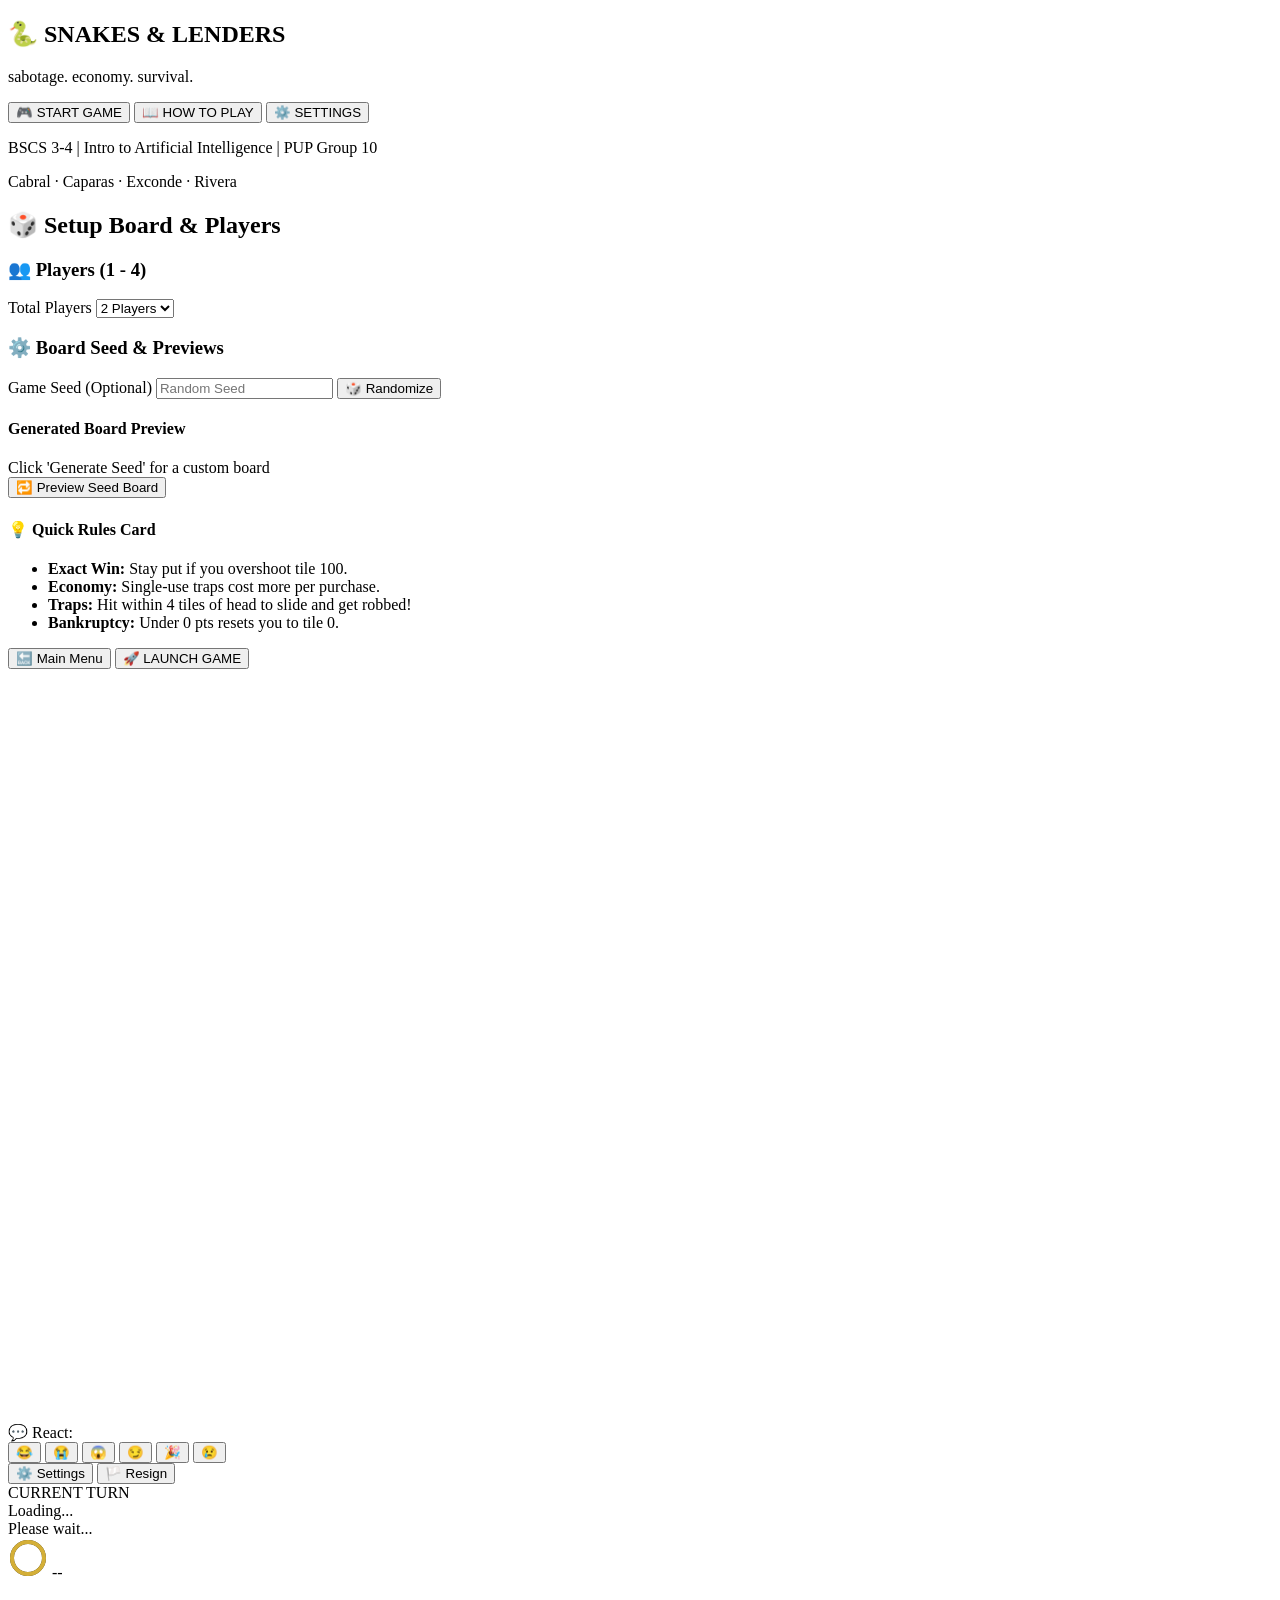
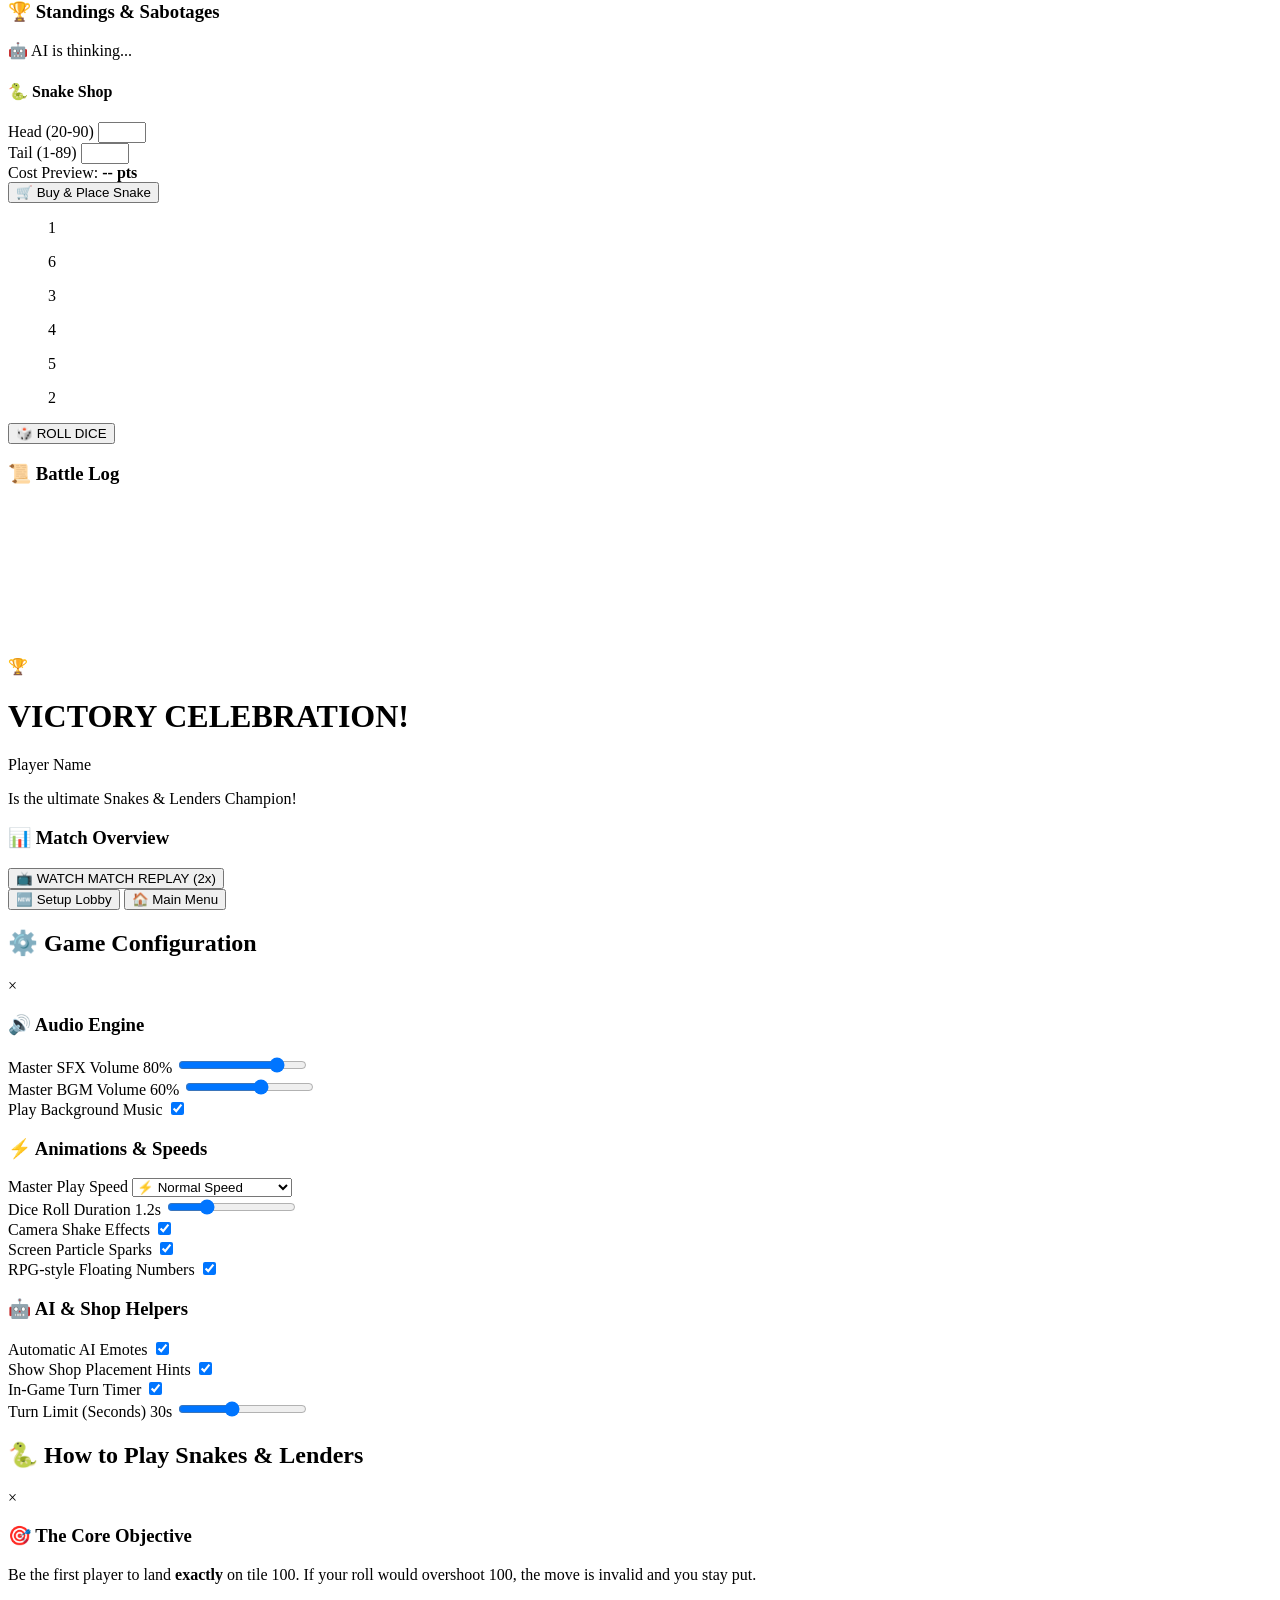
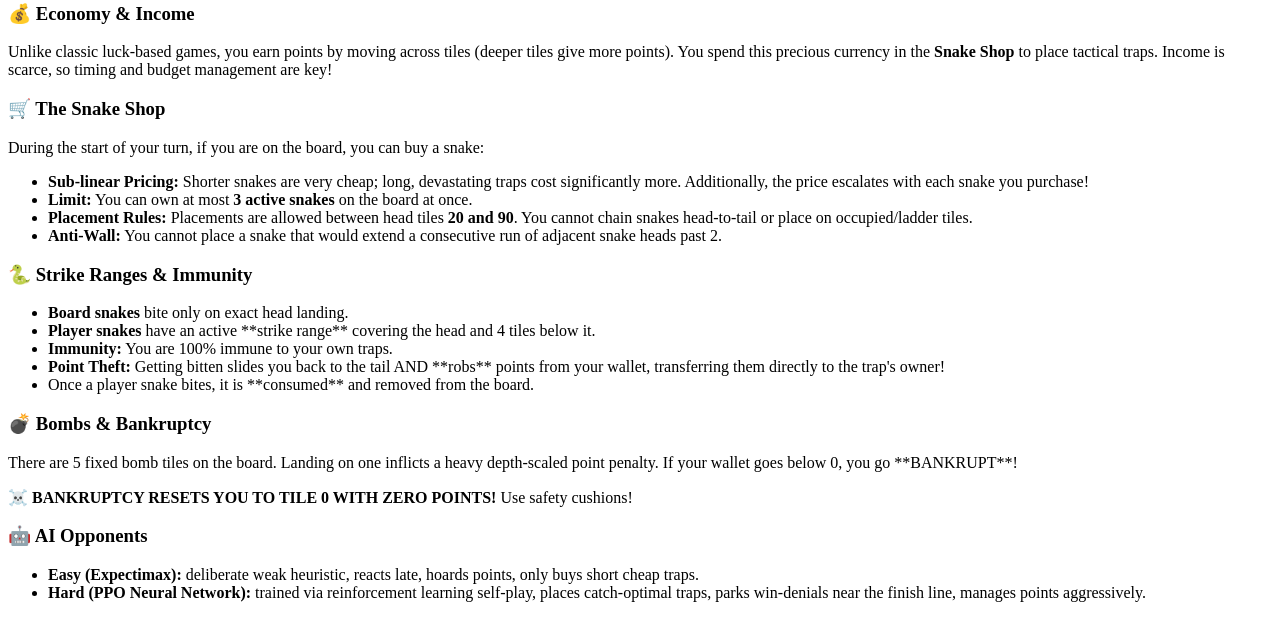
==== web/index.html @ c640f970 "feat: integrate premium Flask web app with refactored game engine" ====
<!DOCTYPE html>
<html lang="en">
<head>
  <meta charset="UTF-8" />
  <meta name="viewport" content="width=device-width, initial-scale=1.0" />
  <title>🐍 Snakes & Lenders — Strategic Sabotage Board Game</title>
  
  <!-- Modern Premium Typography -->
  <link rel="preconnect" href="https://fonts.googleapis.com">
  <link rel="preconnect" href="https://fonts.gstatic.com" crossorigin>
  <link href="https://fonts.googleapis.com/css2?family=Inter:wght@300;400;600;800&family=Outfit:wght@400;600;800;900&display=swap" rel="stylesheet">
  
  <!-- Premium Stylesheets -->
  <link rel="stylesheet" href="/style.css" />
</head>
<body>

  <!-- ── FULLSCREEN ANIMATED BACKGROUND FOR MAIN MENU ── -->
  <div id="main-menu-bg" class="menu-bg">
    <div class="particle-container" id="bg-particles"></div>
    <div class="bg-ladder-stripes"></div>
    <div class="bg-snake-slithers" id="bg-snakes"></div>
  </div>

  <!-- ── SCREEN 1: MAIN MENU ── -->
  <section id="screen-menu" class="screen active">
    <div class="menu-content">
      <div class="logo-wrap">
        <h1 class="game-logo" id="main-title">
          <span class="logo-emoji">🐍</span>
          <span class="logo-gradient">SNAKES</span> 
          <span class="logo-and">&amp;</span> 
          <span class="logo-gradient text-lenders">LENDERS</span>
        </h1>
        <p class="subtitle">sabotage. economy. survival.</p>
      </div>

      <div class="menu-buttons">
        <button id="btn-play-lobby" class="btn-premium btn-large animate-pulse">
          <span class="btn-shine"></span>
          🎮 START GAME
        </button>
        <button id="btn-open-rules" class="btn-premium btn-secondary btn-large">
          📖 HOW TO PLAY
        </button>
        <button id="btn-open-settings" class="btn-premium btn-secondary btn-large">
          ⚙️ SETTINGS
        </button>
      </div>

      <footer class="credits">
        <p>BSCS 3-4 | Intro to Artificial Intelligence | PUP Group 10</p>
        <p class="authors">Cabral · Caparas · Exconde · Rivera</p>
      </footer>
    </div>
  </section>

  <!-- ── SCREEN 2: LOBBY / SETUP SCREEN ── -->
  <section id="screen-lobby" class="screen hidden">
    <div class="lobby-content glassmorphism">
      <h2 class="section-title">🎲 Setup Board &amp; Players</h2>
      
      <div class="lobby-grid">
        <!-- Player Slots Configuration -->
        <div class="lobby-section players-config">
          <h3>👥 Players (1 - 4)</h3>
          <div class="players-selector">
            <label class="config-label">Total Players
              <select id="select-players" class="lobby-select">
                <option value="2" selected>2 Players</option>
                <option value="3">3 Players</option>
                <option value="4">4 Players</option>
              </select>
            </label>
          </div>
          
          <div id="player-slots-container" class="slots-container">
            <!-- Dynamic Slots will be rendered here -->
          </div>
        </div>

        <!-- Custom Settings/Seed Card -->
        <div class="lobby-section setup-details">
          <h3>⚙️ Board Seed &amp; Previews</h3>
          
          <div class="seed-input-wrap">
            <label class="config-label">Game Seed (Optional)
              <input type="text" id="input-seed" placeholder="Random Seed" class="lobby-input" />
            </label>
            <button id="btn-randomize-seed" class="btn-premium btn-tiny">🎲 Randomize</button>
          </div>

          <!-- Live Board Mini Preview -->
          <div class="board-thumbnail-wrap">
            <h4>Generated Board Preview</h4>
            <div id="board-preview" class="board-preview-grid">
              <!-- Re-generated visual thumbnail before launch -->
              <div class="preview-placeholder">Click 'Generate Seed' for a custom board</div>
            </div>
            <button id="btn-preview-board" class="btn-premium btn-secondary btn-small w-100 mt-2">🔁 Preview Seed Board</button>
          </div>

          <div class="rules-quickstart">
            <h4>💡 Quick Rules Card</h4>
            <ul>
              <li><strong>Exact Win:</strong> Stay put if you overshoot tile 100.</li>
              <li><strong>Economy:</strong> Single-use traps cost more per purchase.</li>
              <li><strong>Traps:</strong> Hit within 4 tiles of head to slide and get robbed!</li>
              <li><strong>Bankruptcy:</strong> Under 0 pts resets you to tile 0.</li>
            </ul>
          </div>
        </div>
      </div>

      <div class="lobby-actions">
        <button id="btn-lobby-back" class="btn-premium btn-secondary">🔙 Main Menu</button>
        <button id="btn-lobby-start" class="btn-premium btn-glow btn-large">🚀 LAUNCH GAME</button>
      </div>
    </div>
  </section>

  <!-- ── SCREEN 3: GAMEPLAY SCREEN ── -->
  <section id="screen-game" class="screen hidden">
    <div class="game-layout">
      
      <!-- GAMEPLAY BOARD WRAPPER -->
      <div class="board-container">
        <div class="board-frame glassmorphism">
          <!-- HTML5 Canvas for ultra high fidelity rendering -->
          <canvas id="game-canvas" width="750" height="750"></canvas>
          <div id="canvas-overlay-container" class="canvas-overlays"></div>
        </div>

        <!-- Float Actions Bar under the board -->
        <div class="board-actions-bar glassmorphism">
          <div class="emote-system">
            <span class="bar-label">💬 React:</span>
            <div class="emote-bar">
              <button class="btn-emote" data-emote="laughing" title="Laughing">😂</button>
              <button class="btn-emote" data-emote="crying" title="Crying">😭</button>
              <button class="btn-emote" data-emote="shocked" title="Shocked">😱</button>
              <button class="btn-emote" data-emote="taunting" title="Taunting">😏</button>
              <button class="btn-emote" data-emote="celebrating" title="Celebrating">🎉</button>
              <button class="btn-emote" data-emote="sad" title="Sad">😢</button>
            </div>
          </div>
          
          <button id="btn-open-ingame-settings" class="btn-premium btn-secondary btn-small">⚙️ Settings</button>
          <button id="btn-game-quit" class="btn-premium btn-danger btn-small">🏳️ Resign</button>
        </div>
      </div>

      <!-- SIDEBAR STATS & LOGS -->
      <aside class="sidebar-panel">
        
        <!-- Turn Indicator Header -->
        <div id="active-turn-indicator" class="turn-header glassmorphism">
          <div class="turn-label">CURRENT TURN</div>
          <div id="turn-pname" class="turn-player-name">Loading...</div>
          <div id="turn-pdesc" class="turn-player-desc">Please wait...</div>
          <!-- Turn countdown timer -->
          <div id="timer-ring-container" class="timer-ring-wrap">
            <svg class="timer-ring" width="40" height="40">
              <circle class="timer-ring-bg" stroke="#333" stroke-width="4" fill="transparent" r="16" cx="20" cy="20"/>
              <circle id="timer-ring-fill" class="timer-ring-fill" stroke="#d4af37" stroke-width="4" fill="transparent" r="16" cx="20" cy="20"/>
            </svg>
            <span id="timer-text" class="timer-text">--</span>
          </div>
        </div>

        <!-- Glassmorphic Player Cards Container -->
        <div class="sidebar-section">
          <h3>🏆 Standings &amp; Sabotages</h3>
          <div id="players-cards" class="players-cards-container">
            <!-- Dynamic stats cards rendered here -->
          </div>
        </div>

        <!-- Action / Console Hub -->
        <div class="sidebar-section action-hub glassmorphism">
          <div id="thinking-indicator" class="thinking-indicator hidden">
            <div class="thinking-spinner"></div>
            <span>🤖 AI is thinking...</span>
          </div>

          <!-- HUMAN SHOP CARD (Dynamic visibility) -->
          <div id="shop-panel" class="shop-panel hidden">
            <h4 class="shop-title">🐍 Snake Shop</h4>
            <div class="shop-fields">
              <div class="shop-field">
                <label>Head (20-90)
                  <input type="number" id="input-shop-head" min="20" max="90" class="shop-input" />
                </label>
              </div>
              <div class="shop-field">
                <label>Tail (1-89)
                  <input type="number" id="input-shop-tail" min="1" max="89" class="shop-input" />
                </label>
              </div>
            </div>
            
            <div class="shop-cost-preview">
              <span id="shop-preview-label">Cost Preview:</span>
              <strong id="shop-preview-cost">-- pts</strong>
            </div>

            <button id="btn-shop-buy" class="btn-premium btn-glow btn-small w-100">🛒 Buy &amp; Place Snake</button>
            <div id="shop-feedback" class="shop-feedback-message"></div>
          </div>

          <!-- ROLL ENGINE BUTTONS -->
          <div class="dice-roll-zone">
            <!-- CSS 3D Dice Wrapper -->
            <div id="dice-container" class="dice-container-3d">
              <div id="dice-cube" class="dice-cube show-front">
                <figure class="face front">1</figure>
                <figure class="face back">6</figure>
                <figure class="face right">3</figure>
                <figure class="face left">4</figure>
                <figure class="face top">5</figure>
                <figure class="face bottom">2</figure>
              </div>
            </div>
            
            <button id="btn-action-roll" class="btn-premium btn-large btn-glow btn-dice-roll">
              🎲 ROLL DICE
            </button>
          </div>
        </div>

        <!-- Moving logs -->
        <div class="sidebar-section log-hub glassmorphism">
          <h3>📜 Battle Log</h3>
          <div id="battle-log-lines" class="log-lines"></div>
        </div>

      </aside>

    </div>
  </section>

  <!-- ── SCREEN 4: VICTORY SCREEN / OVERLAY ── -->
  <div id="screen-victory" class="victory-overlay hidden">
    <canvas id="victory-confetti" class="victory-canvas"></canvas>
    <div class="victory-modal glassmorphism animate-bounce-in">
      <div class="victory-emoji">🏆</div>
      <h1 class="victory-title">VICTORY CELEBRATION!</h1>
      <div id="victory-winner-announcement" class="winner-name">Player Name</div>
      <p class="winner-congrats">Is the ultimate Snakes &amp; Lenders Champion!</p>

      <div class="victory-details">
        <h3>📊 Match Overview</h3>
        <div id="victory-stats-grid" class="victory-grid">
          <!-- Dynamic cards showing counts of snakes, bankruptcy, climbs etc -->
        </div>
      </div>

      <div class="victory-buttons">
        <button id="btn-victory-replay" class="btn-premium w-100 animate-pulse">📺 WATCH MATCH REPLAY (2x)</button>
        <div class="victory-bottom-row mt-2">
          <button id="btn-victory-lobby" class="btn-premium btn-secondary btn-small">🆕 Setup Lobby</button>
          <button id="btn-victory-menu" class="btn-premium btn-secondary btn-small">🏠 Main Menu</button>
        </div>
      </div>
    </div>
  </div>

  <!-- ── MODAL 1: SETTINGS DIALOG ── -->
  <div id="modal-settings" class="modal hidden">
    <div class="modal-content glassmorphism">
      <div class="modal-header">
        <h2>⚙️ Game Configuration</h2>
        <span class="btn-modal-close" id="btn-close-settings">&times;</span>
      </div>
      
      <div class="modal-body settings-grid">
        
        <!-- Audio Config -->
        <div class="settings-group">
          <h3>🔊 Audio Engine</h3>
          <div class="setting-item">
            <label>Master SFX Volume <span id="label-vol-sfx">80%</span>
              <input type="range" id="slider-vol-sfx" min="0" max="100" value="80" class="slider" />
            </label>
          </div>
          <div class="setting-item">
            <label>Master BGM Volume <span id="label-vol-bgm">60%</span>
              <input type="range" id="slider-vol-bgm" min="0" max="100" value="60" class="slider" />
            </label>
          </div>
          <div class="setting-item flex-row">
            <span>Play Background Music</span>
            <label class="switch">
              <input type="checkbox" id="toggle-bgm" checked />
              <span class="switch-slider"></span>
            </label>
          </div>
        </div>

        <!-- Animation Config -->
        <div class="settings-group">
          <h3>⚡ Animations &amp; Speeds</h3>
          <div class="setting-item">
            <label>Master Play Speed
              <select id="select-anim-speed" class="lobby-select">
                <option value="slow">🐢 Slow Motion</option>
                <option value="normal" selected>⚡ Normal Speed</option>
                <option value="fast">🚀 Turbo Speed</option>
                <option value="instant">💥 Instant Calculations</option>
              </select>
            </label>
          </div>
          <div class="setting-item">
            <label>Dice Roll Duration <span id="label-dur-dice">1.2s</span>
              <input type="range" id="slider-dur-dice" min="5" max="30" value="12" class="slider" />
            </label>
          </div>
          <div class="setting-item flex-row">
            <span>Camera Shake Effects</span>
            <label class="switch">
              <input type="checkbox" id="toggle-shake" checked />
              <span class="switch-slider"></span>
            </label>
          </div>
          <div class="setting-item flex-row">
            <span>Screen Particle Sparks</span>
            <label class="switch">
              <input type="checkbox" id="toggle-particles" checked />
              <span class="switch-slider"></span>
            </label>
          </div>
          <div class="setting-item flex-row">
            <span>RPG-style Floating Numbers</span>
            <label class="switch">
              <input type="checkbox" id="toggle-floating-nums" checked />
              <span class="switch-slider"></span>
            </label>
          </div>
        </div>

        <!-- AI and Mechanics -->
        <div class="settings-group">
          <h3>🤖 AI &amp; Shop Helpers</h3>
          <div class="setting-item flex-row">
            <span>Automatic AI Emotes</span>
            <label class="switch">
              <input type="checkbox" id="toggle-ai-emotes" checked />
              <span class="switch-slider"></span>
            </label>
          </div>
          <div class="setting-item flex-row">
            <span>Show Shop Placement Hints</span>
            <label class="switch">
              <input type="checkbox" id="toggle-shop-hints" checked />
              <span class="switch-slider"></span>
            </label>
          </div>
          <div class="setting-item flex-row">
            <span>In-Game Turn Timer</span>
            <label class="switch">
              <input type="checkbox" id="toggle-turn-timer" checked />
              <span class="switch-slider"></span>
            </label>
          </div>
          <div class="setting-item">
            <label>Turn Limit (Seconds) <span id="label-dur-timer">30s</span>
              <input type="range" id="slider-dur-timer" min="10" max="60" value="30" class="slider" />
            </label>
          </div>
        </div>

      </div>
    </div>
  </div>

  <!-- ── MODAL 2: HOW TO PLAY MODAL ── -->
  <div id="modal-rules" class="modal hidden">
    <div class="modal-content glassmorphism modal-medium">
      <div class="modal-header">
        <h2>🐍 How to Play Snakes &amp; Lenders</h2>
        <span class="btn-modal-close" id="btn-close-rules">&times;</span>
      </div>
      
      <div class="modal-body rules-body text-scroll">
        <h3>🎯 The Core Objective</h3>
        <p>
          Be the first player to land <strong>exactly</strong> on tile 100. If your roll would overshoot 100, the move is invalid and you stay put.
        </p>

        <h3>💰 Economy &amp; Income</h3>
        <p>
          Unlike classic luck-based games, you earn points by moving across tiles (deeper tiles give more points). You spend this precious currency in the <strong>Snake Shop</strong> to place tactical traps. Income is scarce, so timing and budget management are key!
        </p>

        <h3>🛒 The Snake Shop</h3>
        <p>
          During the start of your turn, if you are on the board, you can buy a snake:
        </p>
        <ul>
          <li><strong>Sub-linear Pricing:</strong> Shorter snakes are very cheap; long, devastating traps cost significantly more. Additionally, the price escalates with each snake you purchase!</li>
          <li><strong>Limit:</strong> You can own at most <strong>3 active snakes</strong> on the board at once.</li>
          <li><strong>Placement Rules:</strong> Placements are allowed between head tiles <strong>20 and 90</strong>. You cannot chain snakes head-to-tail or place on occupied/ladder tiles.</li>
          <li><strong>Anti-Wall:</strong> You cannot place a snake that would extend a consecutive run of adjacent snake heads past 2.</li>
        </ul>

        <h3>🐍 Strike Ranges &amp; Immunity</h3>
        <ul>
          <li><strong>Board snakes</strong> bite only on exact head landing.</li>
          <li><strong>Player snakes</strong> have an active **strike range** covering the head and 4 tiles below it.</li>
          <li><strong>Immunity:</strong> You are 100% immune to your own traps.</li>
          <li><strong>Point Theft:</strong> Getting bitten slides you back to the tail AND **robs** points from your wallet, transferring them directly to the trap's owner!</li>
          <li>Once a player snake bites, it is **consumed** and removed from the board.</li>
        </ul>

        <h3>💣 Bombs &amp; Bankruptcy</h3>
        <p>
          There are 5 fixed bomb tiles on the board. Landing on one inflicts a heavy depth-scaled point penalty. If your wallet goes below 0, you go **BANKRUPT**!
        </p>
        <p class="highlight-danger">
          <strong>☠️ BANKRUPTCY RESETS YOU TO TILE 0 WITH ZERO POINTS!</strong> Use safety cushions!
        </p>

        <h3>🤖 AI Opponents</h3>
        <ul>
          <li><strong>Easy (Expectimax):</strong> deliberate weak heuristic, reacts late, hoards points, only buys short cheap traps.</li>
          <li><strong>Hard (PPO Neural Network):</strong> trained via reinforcement learning self-play, places catch-optimal traps, parks win-denials near the finish line, manages points aggressively.</li>
        </ul>
      </div>
    </div>
  </div>

  <!-- ── TOAST NOTIFICATION CONTAINER ── -->
  <div id="toast-container" class="toast-container"></div>

  <!-- JS Engine Scripts -->
  <script src="/app.js"></script>
</body>
</html>
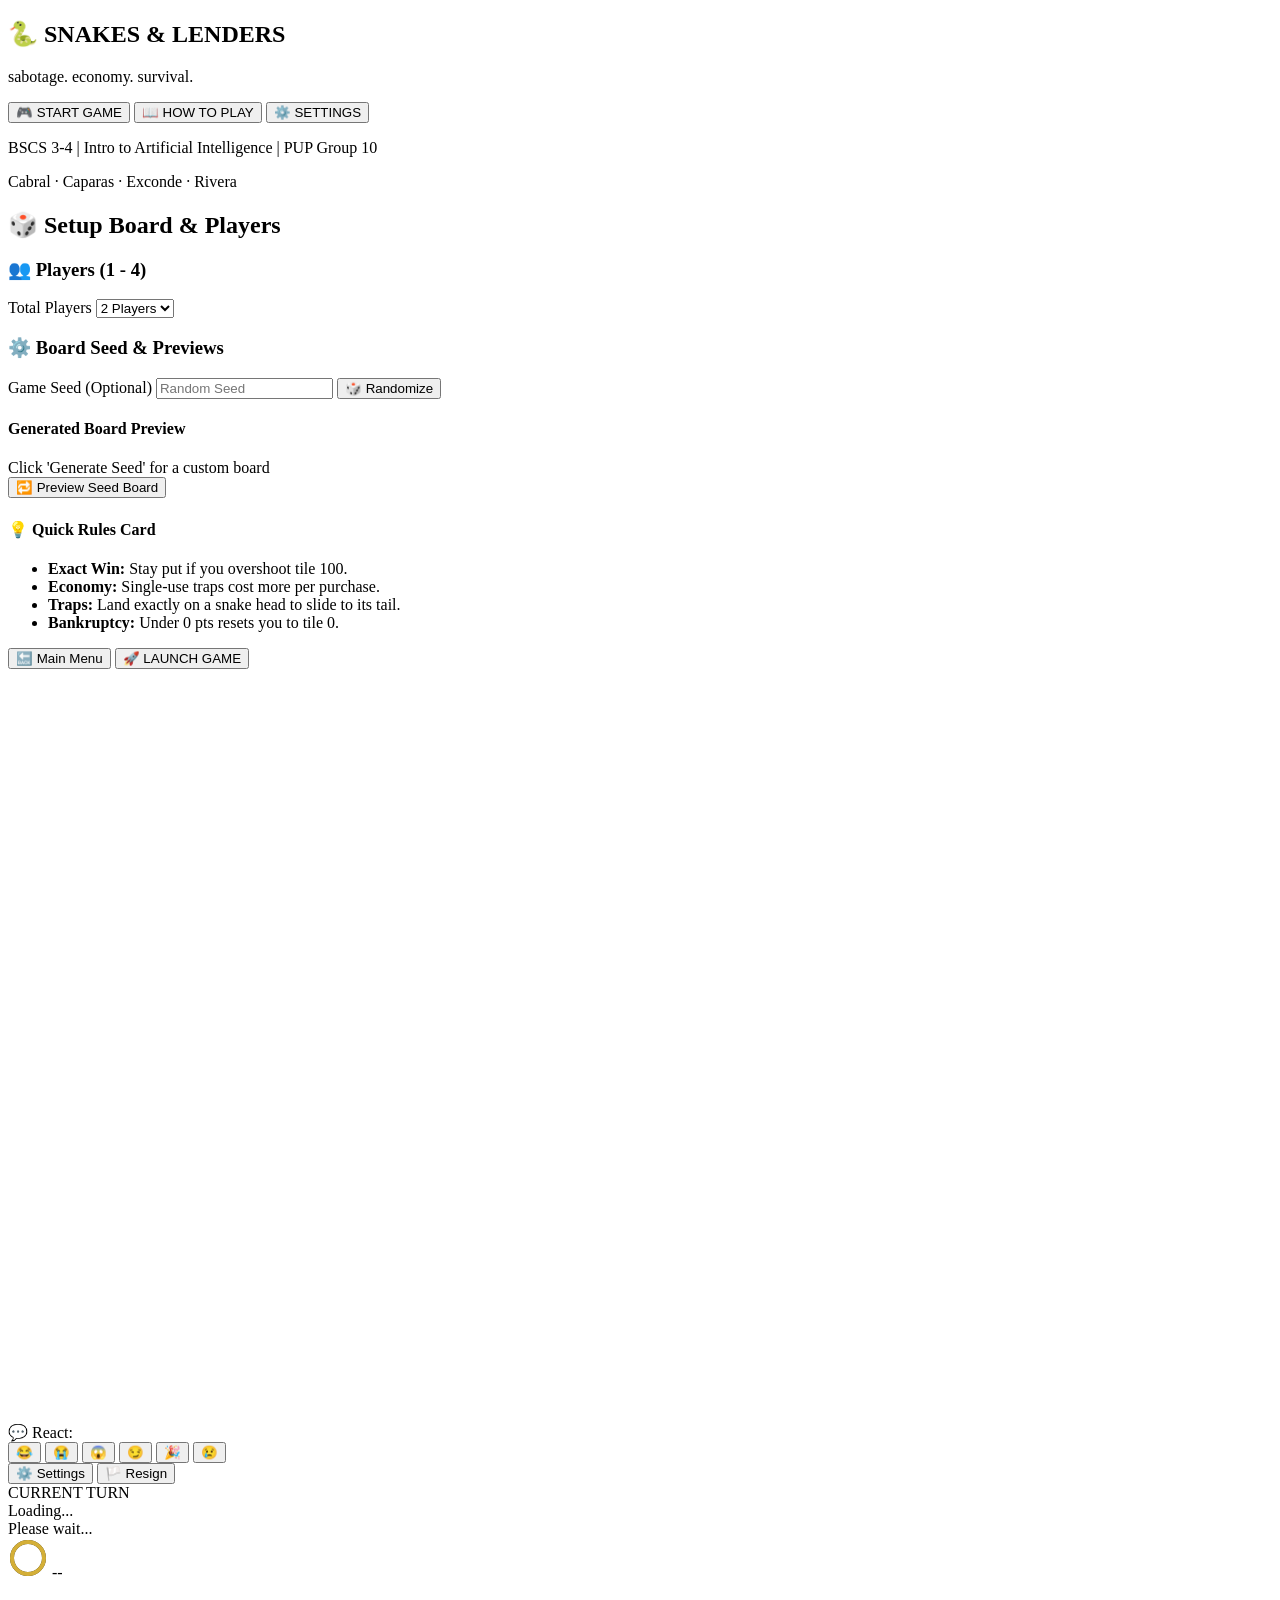
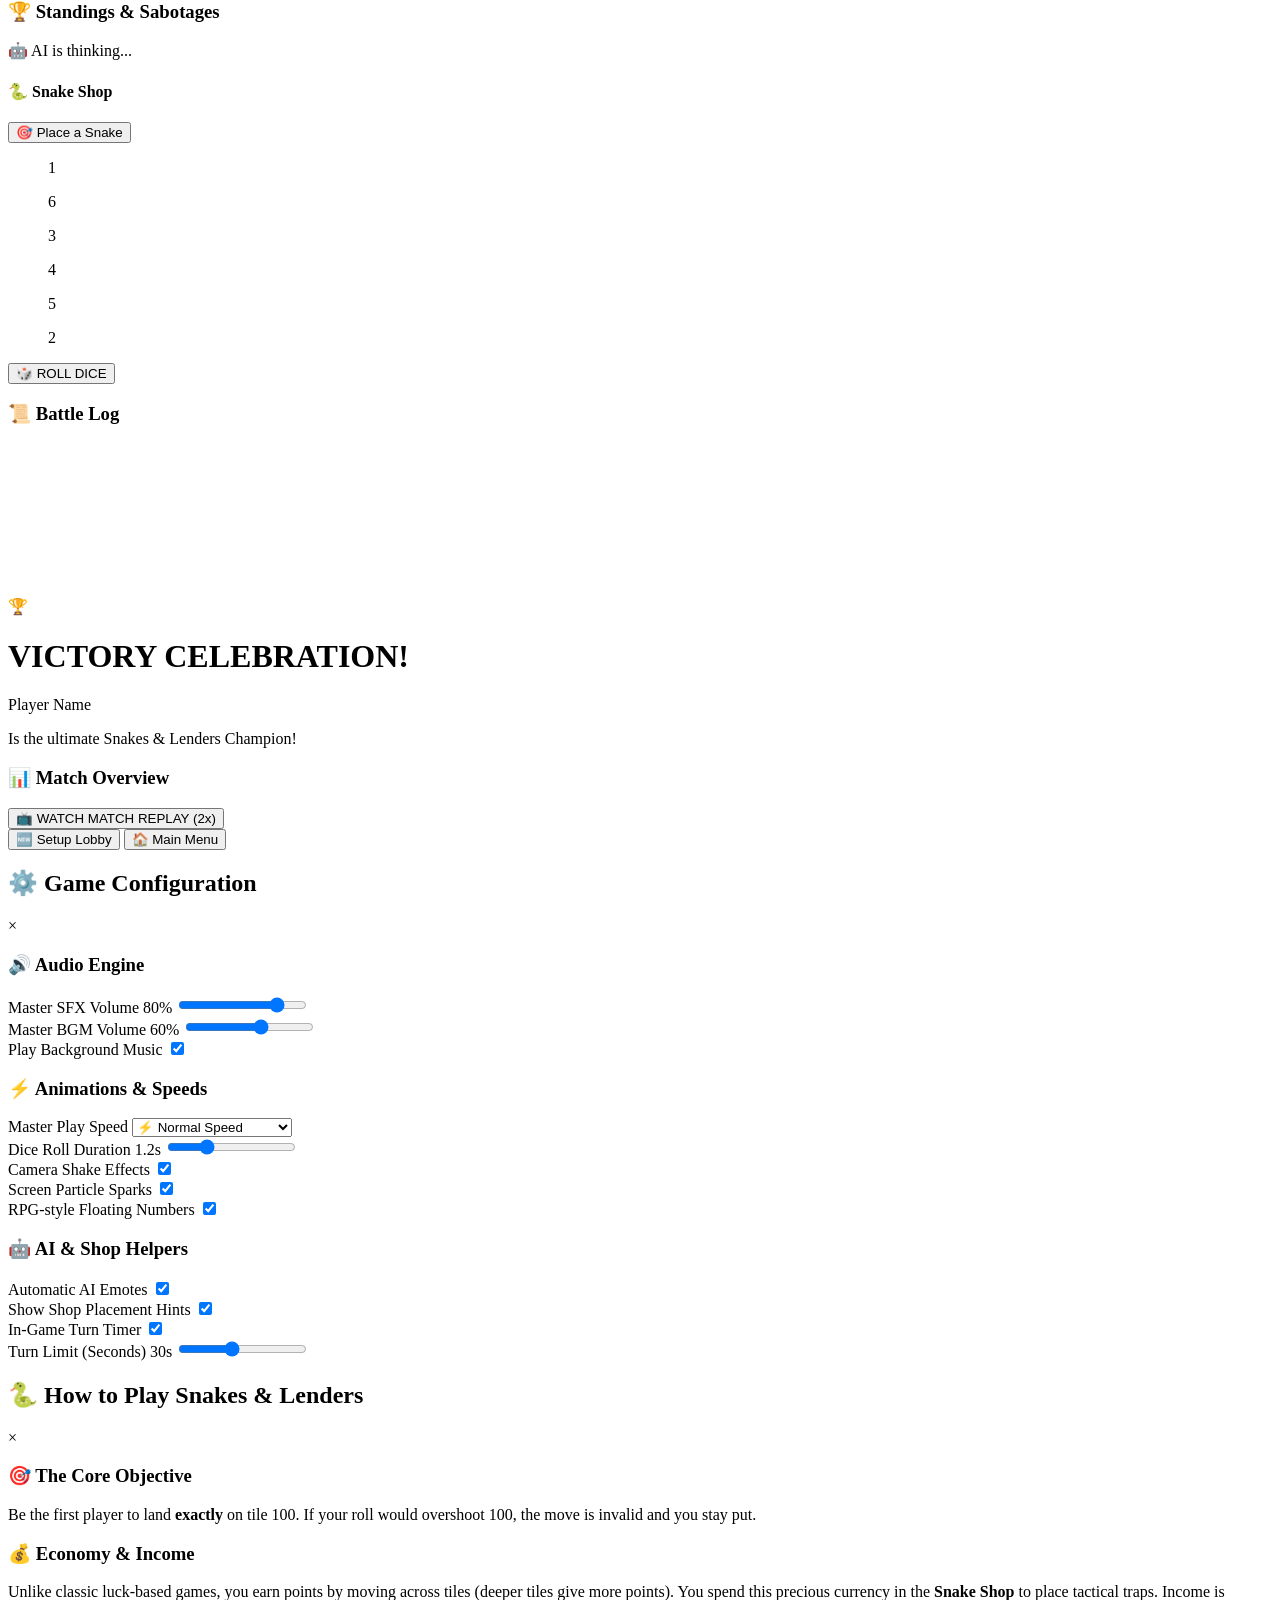
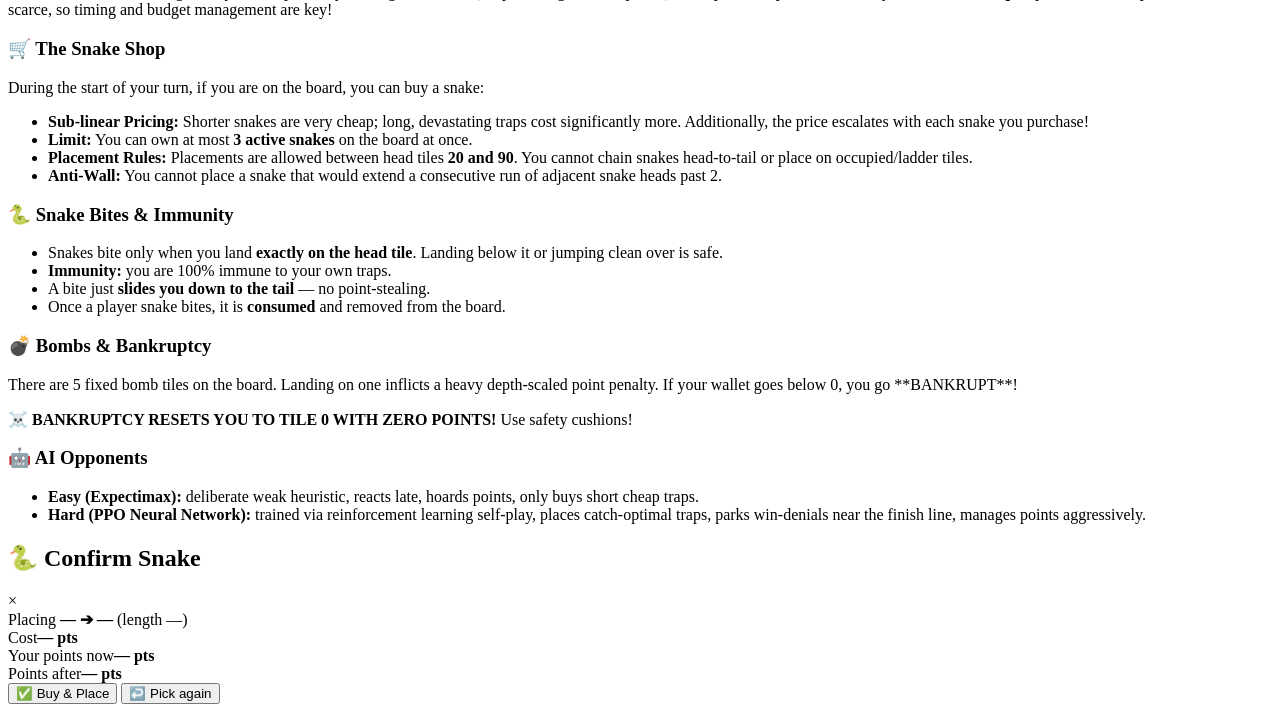
==== commit 85a0882e: "refactor(web): engine-driven web app (remove duplicated JS game logic) The premium Flask web UI had " ====
--- a/web/index.html
+++ b/web/index.html
@@ -105,7 +105,7 @@
             <ul>
               <li><strong>Exact Win:</strong> Stay put if you overshoot tile 100.</li>
               <li><strong>Economy:</strong> Single-use traps cost more per purchase.</li>
-              <li><strong>Traps:</strong> Hit within 4 tiles of head to slide and get robbed!</li>
+              <li><strong>Traps:</strong> Land exactly on a snake head to slide to its tail.</li>
               <li><strong>Bankruptcy:</strong> Under 0 pts resets you to tile 0.</li>
             </ul>
           </div>
@@ -186,25 +186,12 @@
           <!-- HUMAN SHOP CARD (Dynamic visibility) -->
           <div id="shop-panel" class="shop-panel hidden">
             <h4 class="shop-title">🐍 Snake Shop</h4>
-            <div class="shop-fields">
-              <div class="shop-field">
-                <label>Head (20-90)
-                  <input type="number" id="input-shop-head" min="20" max="90" class="shop-input" />
-                </label>
-              </div>
-              <div class="shop-field">
-                <label>Tail (1-89)
-                  <input type="number" id="input-shop-tail" min="1" max="89" class="shop-input" />
-                </label>
-              </div>
-            </div>
-            
-            <div class="shop-cost-preview">
-              <span id="shop-preview-label">Cost Preview:</span>
-              <strong id="shop-preview-cost">-- pts</strong>
-            </div>
-
-            <button id="btn-shop-buy" class="btn-premium btn-glow btn-small w-100">🛒 Buy &amp; Place Snake</button>
+            <!-- hidden inputs hold the chosen head/tail from board clicks -->
+            <input type="hidden" id="input-shop-head" />
+            <input type="hidden" id="input-shop-tail" />
+
+            <button id="btn-shop-place" class="btn-premium btn-glow btn-small w-100">🎯 Place a Snake</button>
+            <div id="shop-instruction" class="shop-instruction"></div>
             <div id="shop-feedback" class="shop-feedback-message"></div>
           </div>
 
@@ -403,13 +390,12 @@
           <li><strong>Anti-Wall:</strong> You cannot place a snake that would extend a consecutive run of adjacent snake heads past 2.</li>
         </ul>
 
-        <h3>🐍 Strike Ranges &amp; Immunity</h3>
+        <h3>🐍 Snake Bites &amp; Immunity</h3>
         <ul>
-          <li><strong>Board snakes</strong> bite only on exact head landing.</li>
-          <li><strong>Player snakes</strong> have an active **strike range** covering the head and 4 tiles below it.</li>
-          <li><strong>Immunity:</strong> You are 100% immune to your own traps.</li>
-          <li><strong>Point Theft:</strong> Getting bitten slides you back to the tail AND **robs** points from your wallet, transferring them directly to the trap's owner!</li>
-          <li>Once a player snake bites, it is **consumed** and removed from the board.</li>
+          <li>Snakes bite only when you land <strong>exactly on the head tile</strong>. Landing below it or jumping clean over is safe.</li>
+          <li><strong>Immunity:</strong> you are 100% immune to your own traps.</li>
+          <li>A bite just <strong>slides you down to the tail</strong> — no point-stealing.</li>
+          <li>Once a player snake bites, it is <strong>consumed</strong> and removed from the board.</li>
         </ul>
 
         <h3>💣 Bombs &amp; Bankruptcy</h3>
@@ -429,6 +415,29 @@
     </div>
   </div>
 
+  <!-- ── MODAL: CONFIRM SNAKE PURCHASE ── -->
+  <div id="modal-snake-confirm" class="modal hidden">
+    <div class="modal-content glassmorphism modal-small">
+      <div class="modal-header">
+        <h2>🐍 Confirm Snake</h2>
+        <span class="btn-modal-close" id="btn-snake-cancel">&times;</span>
+      </div>
+      <div class="modal-body">
+        <div class="confirm-snake-line">Placing <strong id="confirm-snake-route">— ➔ —</strong>
+          (length <span id="confirm-snake-len">—</span>)</div>
+        <div class="confirm-snake-grid">
+          <div><span>Cost</span><strong id="confirm-snake-cost">— pts</strong></div>
+          <div><span>Your points now</span><strong id="confirm-snake-now">— pts</strong></div>
+          <div><span>Points after</span><strong id="confirm-snake-after">— pts</strong></div>
+        </div>
+        <div class="confirm-snake-actions">
+          <button id="btn-snake-confirm" class="btn-premium btn-glow w-100">✅ Buy &amp; Place</button>
+          <button id="btn-snake-back" class="btn-premium btn-secondary w-100">↩️ Pick again</button>
+        </div>
+      </div>
+    </div>
+  </div>
+
   <!-- ── TOAST NOTIFICATION CONTAINER ── -->
   <div id="toast-container" class="toast-container"></div>
 
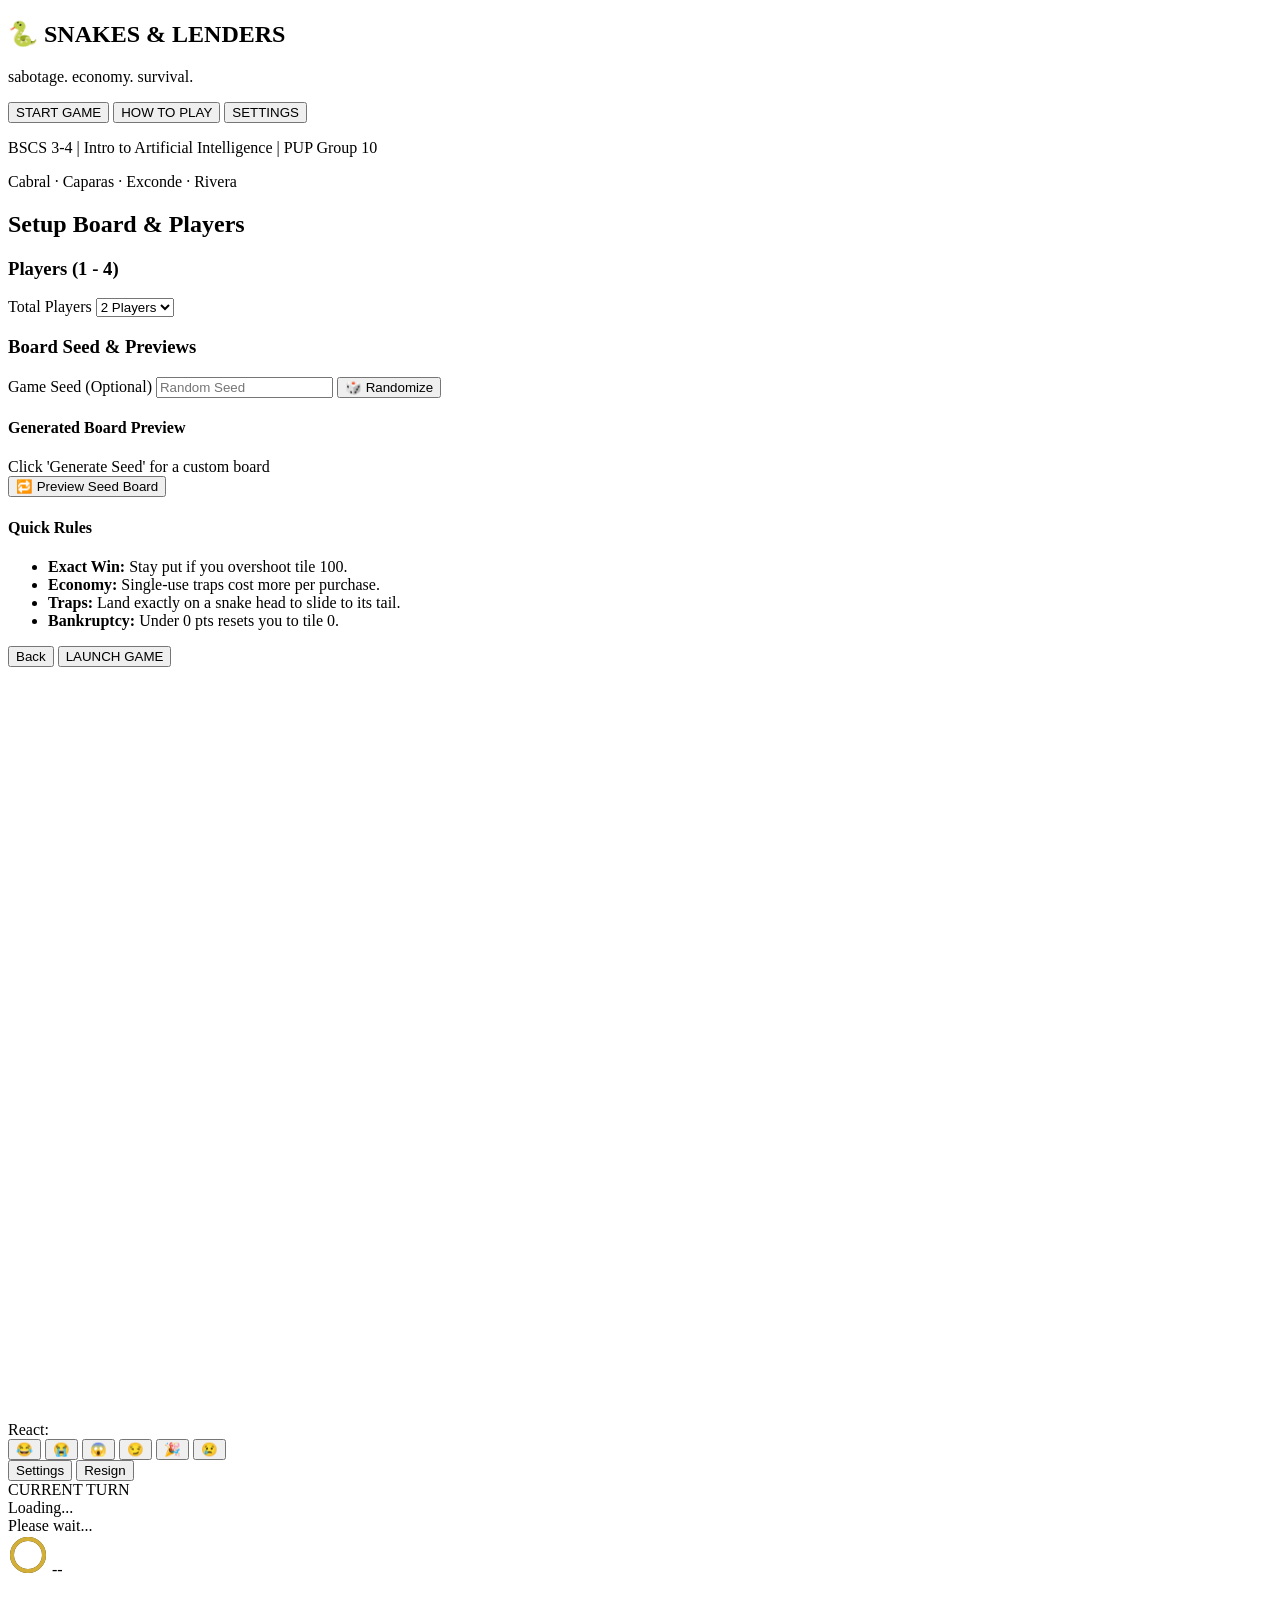
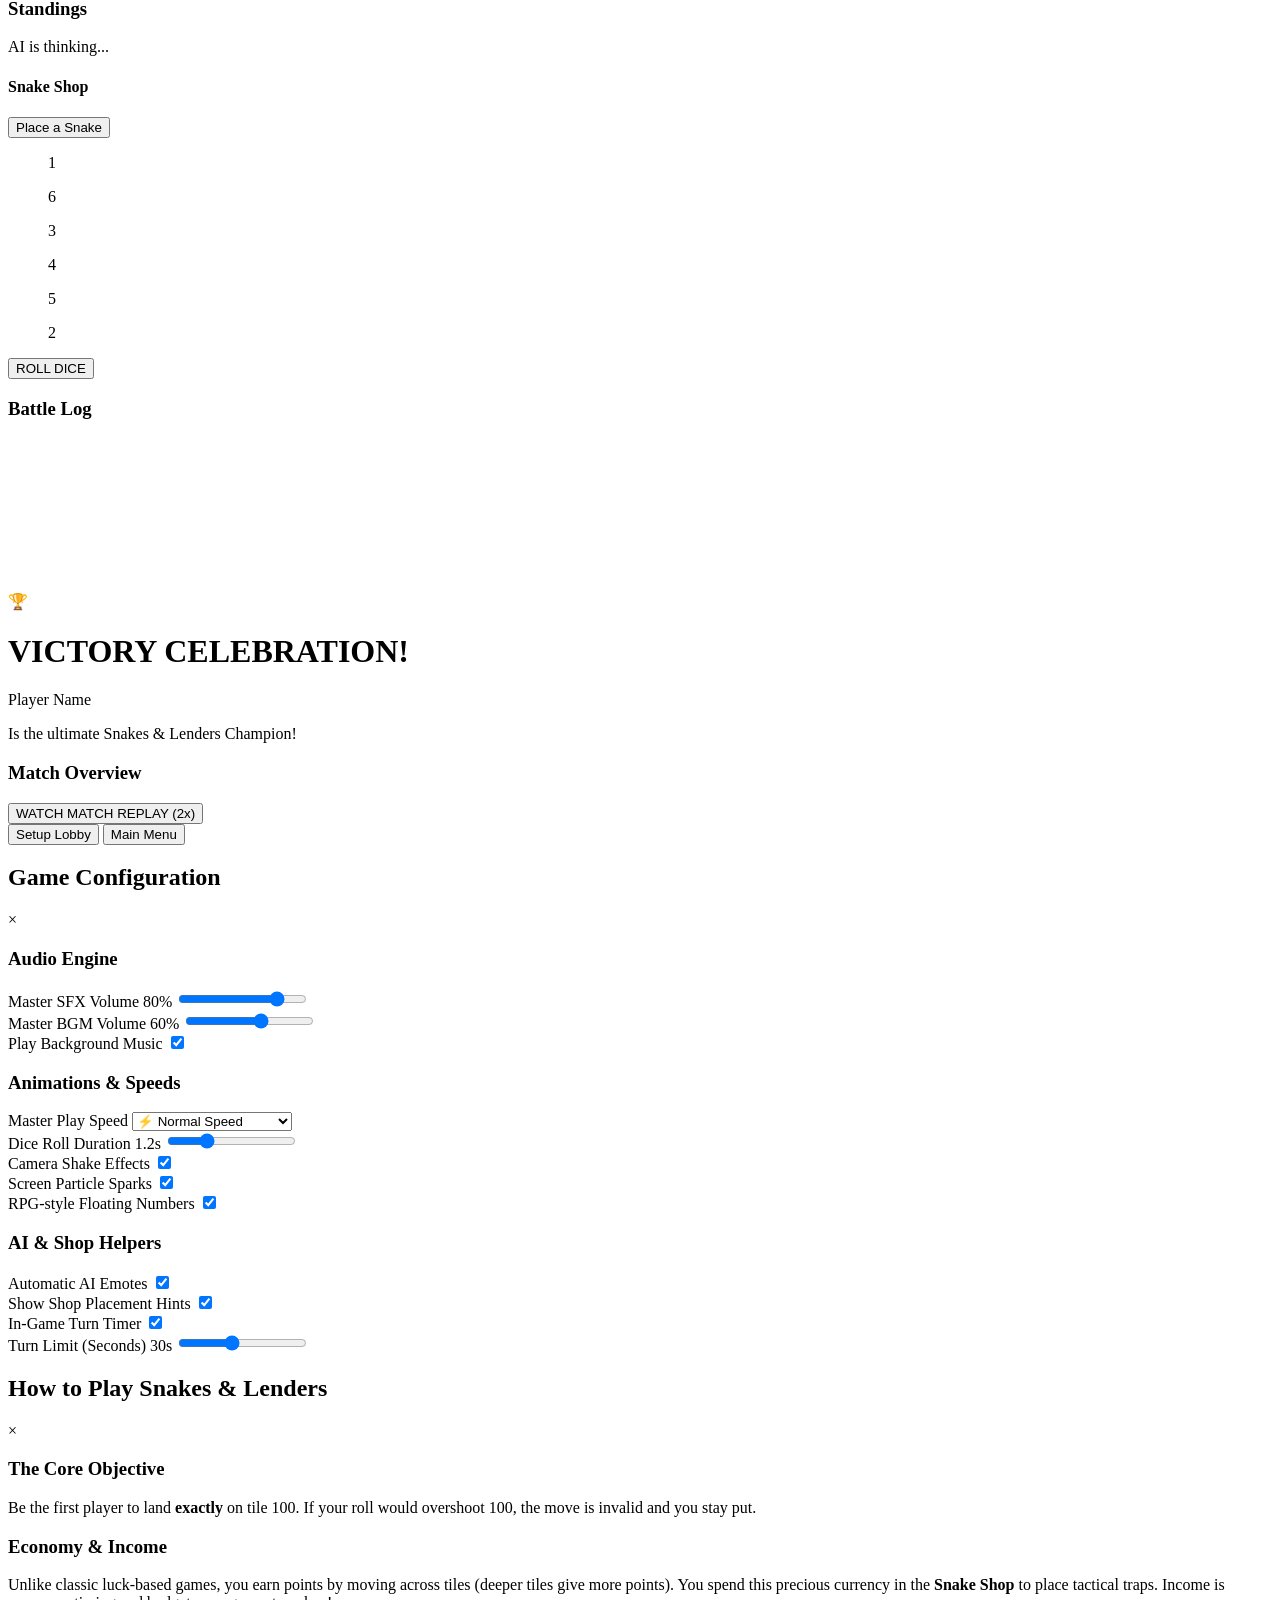
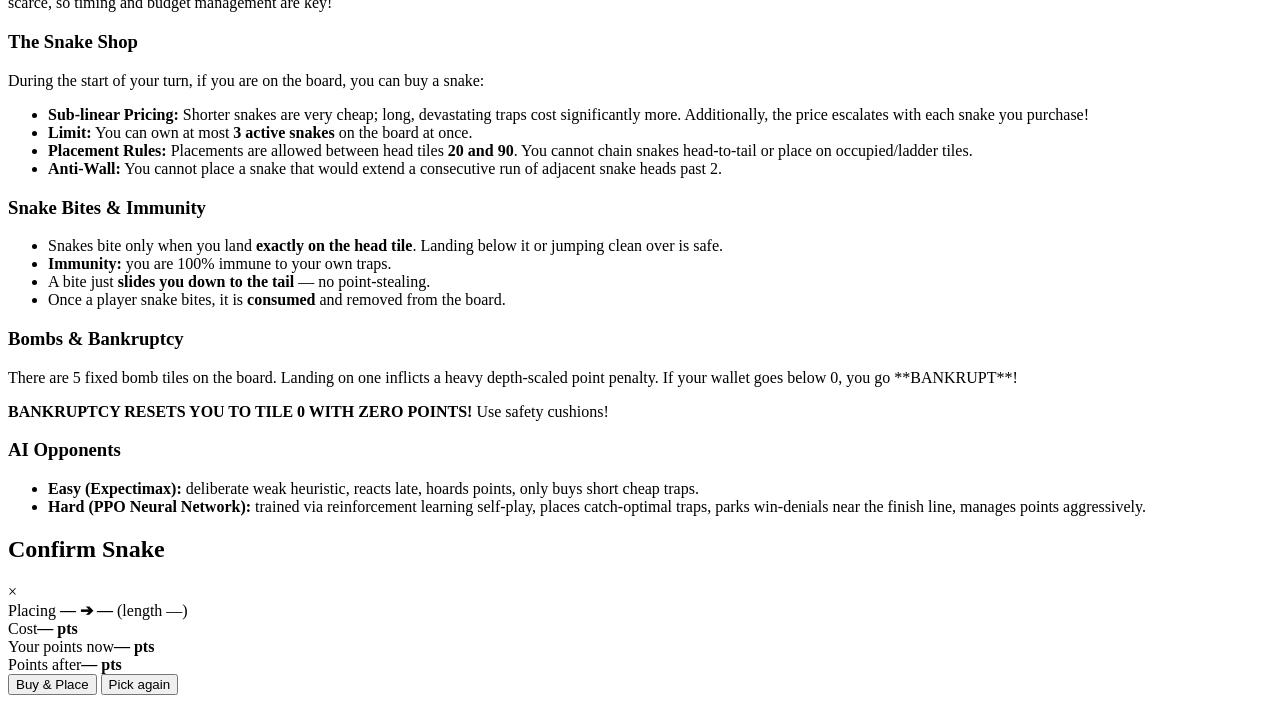
==== commit 31d94725: "bgm, responsiveness, emoji lessen ai looks, can emote anytime and follows player" ====
--- a/web/index.html
+++ b/web/index.html
@@ -38,13 +38,13 @@
       <div class="menu-buttons">
         <button id="btn-play-lobby" class="btn-premium btn-large animate-pulse">
           <span class="btn-shine"></span>
-          🎮 START GAME
+          START GAME
         </button>
         <button id="btn-open-rules" class="btn-premium btn-secondary btn-large">
-          📖 HOW TO PLAY
+          HOW TO PLAY
         </button>
         <button id="btn-open-settings" class="btn-premium btn-secondary btn-large">
-          ⚙️ SETTINGS
+          SETTINGS
         </button>
       </div>
 
@@ -58,12 +58,12 @@
   <!-- ── SCREEN 2: LOBBY / SETUP SCREEN ── -->
   <section id="screen-lobby" class="screen hidden">
     <div class="lobby-content glassmorphism">
-      <h2 class="section-title">🎲 Setup Board &amp; Players</h2>
+      <h2 class="section-title">Setup Board &amp; Players</h2>
       
       <div class="lobby-grid">
         <!-- Player Slots Configuration -->
         <div class="lobby-section players-config">
-          <h3>👥 Players (1 - 4)</h3>
+          <h3>Players (1 - 4)</h3>
           <div class="players-selector">
             <label class="config-label">Total Players
               <select id="select-players" class="lobby-select">
@@ -81,7 +81,7 @@
 
         <!-- Custom Settings/Seed Card -->
         <div class="lobby-section setup-details">
-          <h3>⚙️ Board Seed &amp; Previews</h3>
+          <h3>Board Seed &amp; Previews</h3>
           
           <div class="seed-input-wrap">
             <label class="config-label">Game Seed (Optional)
@@ -101,7 +101,7 @@
           </div>
 
           <div class="rules-quickstart">
-            <h4>💡 Quick Rules Card</h4>
+            <h4>Quick Rules</h4>
             <ul>
               <li><strong>Exact Win:</strong> Stay put if you overshoot tile 100.</li>
               <li><strong>Economy:</strong> Single-use traps cost more per purchase.</li>
@@ -113,8 +113,8 @@
       </div>
 
       <div class="lobby-actions">
-        <button id="btn-lobby-back" class="btn-premium btn-secondary">🔙 Main Menu</button>
-        <button id="btn-lobby-start" class="btn-premium btn-glow btn-large">🚀 LAUNCH GAME</button>
+        <button id="btn-lobby-back" class="btn-premium btn-secondary">Back</button>
+        <button id="btn-lobby-start" class="btn-premium btn-glow btn-large">LAUNCH GAME</button>
       </div>
     </div>
   </section>
@@ -134,7 +134,7 @@
         <!-- Float Actions Bar under the board -->
         <div class="board-actions-bar glassmorphism">
           <div class="emote-system">
-            <span class="bar-label">💬 React:</span>
+            <span class="bar-label">React:</span>
             <div class="emote-bar">
               <button class="btn-emote" data-emote="laughing" title="Laughing">😂</button>
               <button class="btn-emote" data-emote="crying" title="Crying">😭</button>
@@ -145,8 +145,8 @@
             </div>
           </div>
           
-          <button id="btn-open-ingame-settings" class="btn-premium btn-secondary btn-small">⚙️ Settings</button>
-          <button id="btn-game-quit" class="btn-premium btn-danger btn-small">🏳️ Resign</button>
+          <button id="btn-open-ingame-settings" class="btn-premium btn-secondary btn-small">Settings</button>
+          <button id="btn-game-quit" class="btn-premium btn-danger btn-small">Resign</button>
         </div>
       </div>
 
@@ -170,7 +170,7 @@
 
         <!-- Glassmorphic Player Cards Container -->
         <div class="sidebar-section">
-          <h3>🏆 Standings &amp; Sabotages</h3>
+          <h3>Standings</h3>
           <div id="players-cards" class="players-cards-container">
             <!-- Dynamic stats cards rendered here -->
           </div>
@@ -180,17 +180,17 @@
         <div class="sidebar-section action-hub glassmorphism">
           <div id="thinking-indicator" class="thinking-indicator hidden">
             <div class="thinking-spinner"></div>
-            <span>🤖 AI is thinking...</span>
+            <span>AI is thinking...</span>
           </div>
 
           <!-- HUMAN SHOP CARD (Dynamic visibility) -->
           <div id="shop-panel" class="shop-panel hidden">
-            <h4 class="shop-title">🐍 Snake Shop</h4>
+            <h4 class="shop-title">Snake Shop</h4>
             <!-- hidden inputs hold the chosen head/tail from board clicks -->
             <input type="hidden" id="input-shop-head" />
             <input type="hidden" id="input-shop-tail" />
 
-            <button id="btn-shop-place" class="btn-premium btn-glow btn-small w-100">🎯 Place a Snake</button>
+            <button id="btn-shop-place" class="btn-premium btn-glow btn-small w-100">Place a Snake</button>
             <div id="shop-instruction" class="shop-instruction"></div>
             <div id="shop-feedback" class="shop-feedback-message"></div>
           </div>
@@ -210,14 +210,14 @@
             </div>
             
             <button id="btn-action-roll" class="btn-premium btn-large btn-glow btn-dice-roll">
-              🎲 ROLL DICE
+              ROLL DICE
             </button>
           </div>
         </div>
 
         <!-- Moving logs -->
         <div class="sidebar-section log-hub glassmorphism">
-          <h3>📜 Battle Log</h3>
+          <h3>Battle Log</h3>
           <div id="battle-log-lines" class="log-lines"></div>
         </div>
 
@@ -236,17 +236,17 @@
       <p class="winner-congrats">Is the ultimate Snakes &amp; Lenders Champion!</p>
 
       <div class="victory-details">
-        <h3>📊 Match Overview</h3>
+      <h3>Match Overview</h3>
         <div id="victory-stats-grid" class="victory-grid">
           <!-- Dynamic cards showing counts of snakes, bankruptcy, climbs etc -->
         </div>
       </div>
 
       <div class="victory-buttons">
-        <button id="btn-victory-replay" class="btn-premium w-100 animate-pulse">📺 WATCH MATCH REPLAY (2x)</button>
+        <button id="btn-victory-replay" class="btn-premium w-100 animate-pulse">WATCH MATCH REPLAY (2x)</button>
         <div class="victory-bottom-row mt-2">
-          <button id="btn-victory-lobby" class="btn-premium btn-secondary btn-small">🆕 Setup Lobby</button>
-          <button id="btn-victory-menu" class="btn-premium btn-secondary btn-small">🏠 Main Menu</button>
+          <button id="btn-victory-lobby" class="btn-premium btn-secondary btn-small">Setup Lobby</button>
+          <button id="btn-victory-menu" class="btn-premium btn-secondary btn-small">Main Menu</button>
         </div>
       </div>
     </div>
@@ -256,7 +256,7 @@
   <div id="modal-settings" class="modal hidden">
     <div class="modal-content glassmorphism">
       <div class="modal-header">
-        <h2>⚙️ Game Configuration</h2>
+        <h2>Game Configuration</h2>
         <span class="btn-modal-close" id="btn-close-settings">&times;</span>
       </div>
       
@@ -264,7 +264,7 @@
         
         <!-- Audio Config -->
         <div class="settings-group">
-          <h3>🔊 Audio Engine</h3>
+          <h3>Audio Engine</h3>
           <div class="setting-item">
             <label>Master SFX Volume <span id="label-vol-sfx">80%</span>
               <input type="range" id="slider-vol-sfx" min="0" max="100" value="80" class="slider" />
@@ -286,7 +286,7 @@
 
         <!-- Animation Config -->
         <div class="settings-group">
-          <h3>⚡ Animations &amp; Speeds</h3>
+          <h3>Animations &amp; Speeds</h3>
           <div class="setting-item">
             <label>Master Play Speed
               <select id="select-anim-speed" class="lobby-select">
@@ -327,7 +327,7 @@
 
         <!-- AI and Mechanics -->
         <div class="settings-group">
-          <h3>🤖 AI &amp; Shop Helpers</h3>
+          <h3>AI &amp; Shop Helpers</h3>
           <div class="setting-item flex-row">
             <span>Automatic AI Emotes</span>
             <label class="switch">
@@ -364,22 +364,22 @@
   <div id="modal-rules" class="modal hidden">
     <div class="modal-content glassmorphism modal-medium">
       <div class="modal-header">
-        <h2>🐍 How to Play Snakes &amp; Lenders</h2>
+        <h2>How to Play Snakes &amp; Lenders</h2>
         <span class="btn-modal-close" id="btn-close-rules">&times;</span>
       </div>
       
       <div class="modal-body rules-body text-scroll">
-        <h3>🎯 The Core Objective</h3>
+        <h3>The Core Objective</h3>
         <p>
           Be the first player to land <strong>exactly</strong> on tile 100. If your roll would overshoot 100, the move is invalid and you stay put.
         </p>
 
-        <h3>💰 Economy &amp; Income</h3>
+        <h3>Economy &amp; Income</h3>
         <p>
           Unlike classic luck-based games, you earn points by moving across tiles (deeper tiles give more points). You spend this precious currency in the <strong>Snake Shop</strong> to place tactical traps. Income is scarce, so timing and budget management are key!
         </p>
 
-        <h3>🛒 The Snake Shop</h3>
+        <h3>The Snake Shop</h3>
         <p>
           During the start of your turn, if you are on the board, you can buy a snake:
         </p>
@@ -390,7 +390,7 @@
           <li><strong>Anti-Wall:</strong> You cannot place a snake that would extend a consecutive run of adjacent snake heads past 2.</li>
         </ul>
 
-        <h3>🐍 Snake Bites &amp; Immunity</h3>
+        <h3>Snake Bites &amp; Immunity</h3>
         <ul>
           <li>Snakes bite only when you land <strong>exactly on the head tile</strong>. Landing below it or jumping clean over is safe.</li>
           <li><strong>Immunity:</strong> you are 100% immune to your own traps.</li>
@@ -398,15 +398,15 @@
           <li>Once a player snake bites, it is <strong>consumed</strong> and removed from the board.</li>
         </ul>
 
-        <h3>💣 Bombs &amp; Bankruptcy</h3>
+        <h3>Bombs &amp; Bankruptcy</h3>
         <p>
           There are 5 fixed bomb tiles on the board. Landing on one inflicts a heavy depth-scaled point penalty. If your wallet goes below 0, you go **BANKRUPT**!
         </p>
         <p class="highlight-danger">
-          <strong>☠️ BANKRUPTCY RESETS YOU TO TILE 0 WITH ZERO POINTS!</strong> Use safety cushions!
+          <strong>BANKRUPTCY RESETS YOU TO TILE 0 WITH ZERO POINTS!</strong> Use safety cushions!
         </p>
 
-        <h3>🤖 AI Opponents</h3>
+        <h3>AI Opponents</h3>
         <ul>
           <li><strong>Easy (Expectimax):</strong> deliberate weak heuristic, reacts late, hoards points, only buys short cheap traps.</li>
           <li><strong>Hard (PPO Neural Network):</strong> trained via reinforcement learning self-play, places catch-optimal traps, parks win-denials near the finish line, manages points aggressively.</li>
@@ -419,7 +419,7 @@
   <div id="modal-snake-confirm" class="modal hidden">
     <div class="modal-content glassmorphism modal-small">
       <div class="modal-header">
-        <h2>🐍 Confirm Snake</h2>
+        <h2>Confirm Snake</h2>
         <span class="btn-modal-close" id="btn-snake-cancel">&times;</span>
       </div>
       <div class="modal-body">
@@ -431,8 +431,8 @@
           <div><span>Points after</span><strong id="confirm-snake-after">— pts</strong></div>
         </div>
         <div class="confirm-snake-actions">
-          <button id="btn-snake-confirm" class="btn-premium btn-glow w-100">✅ Buy &amp; Place</button>
-          <button id="btn-snake-back" class="btn-premium btn-secondary w-100">↩️ Pick again</button>
+          <button id="btn-snake-confirm" class="btn-premium btn-glow w-100">Buy &amp; Place</button>
+          <button id="btn-snake-back" class="btn-premium btn-secondary w-100">Pick again</button>
         </div>
       </div>
     </div>
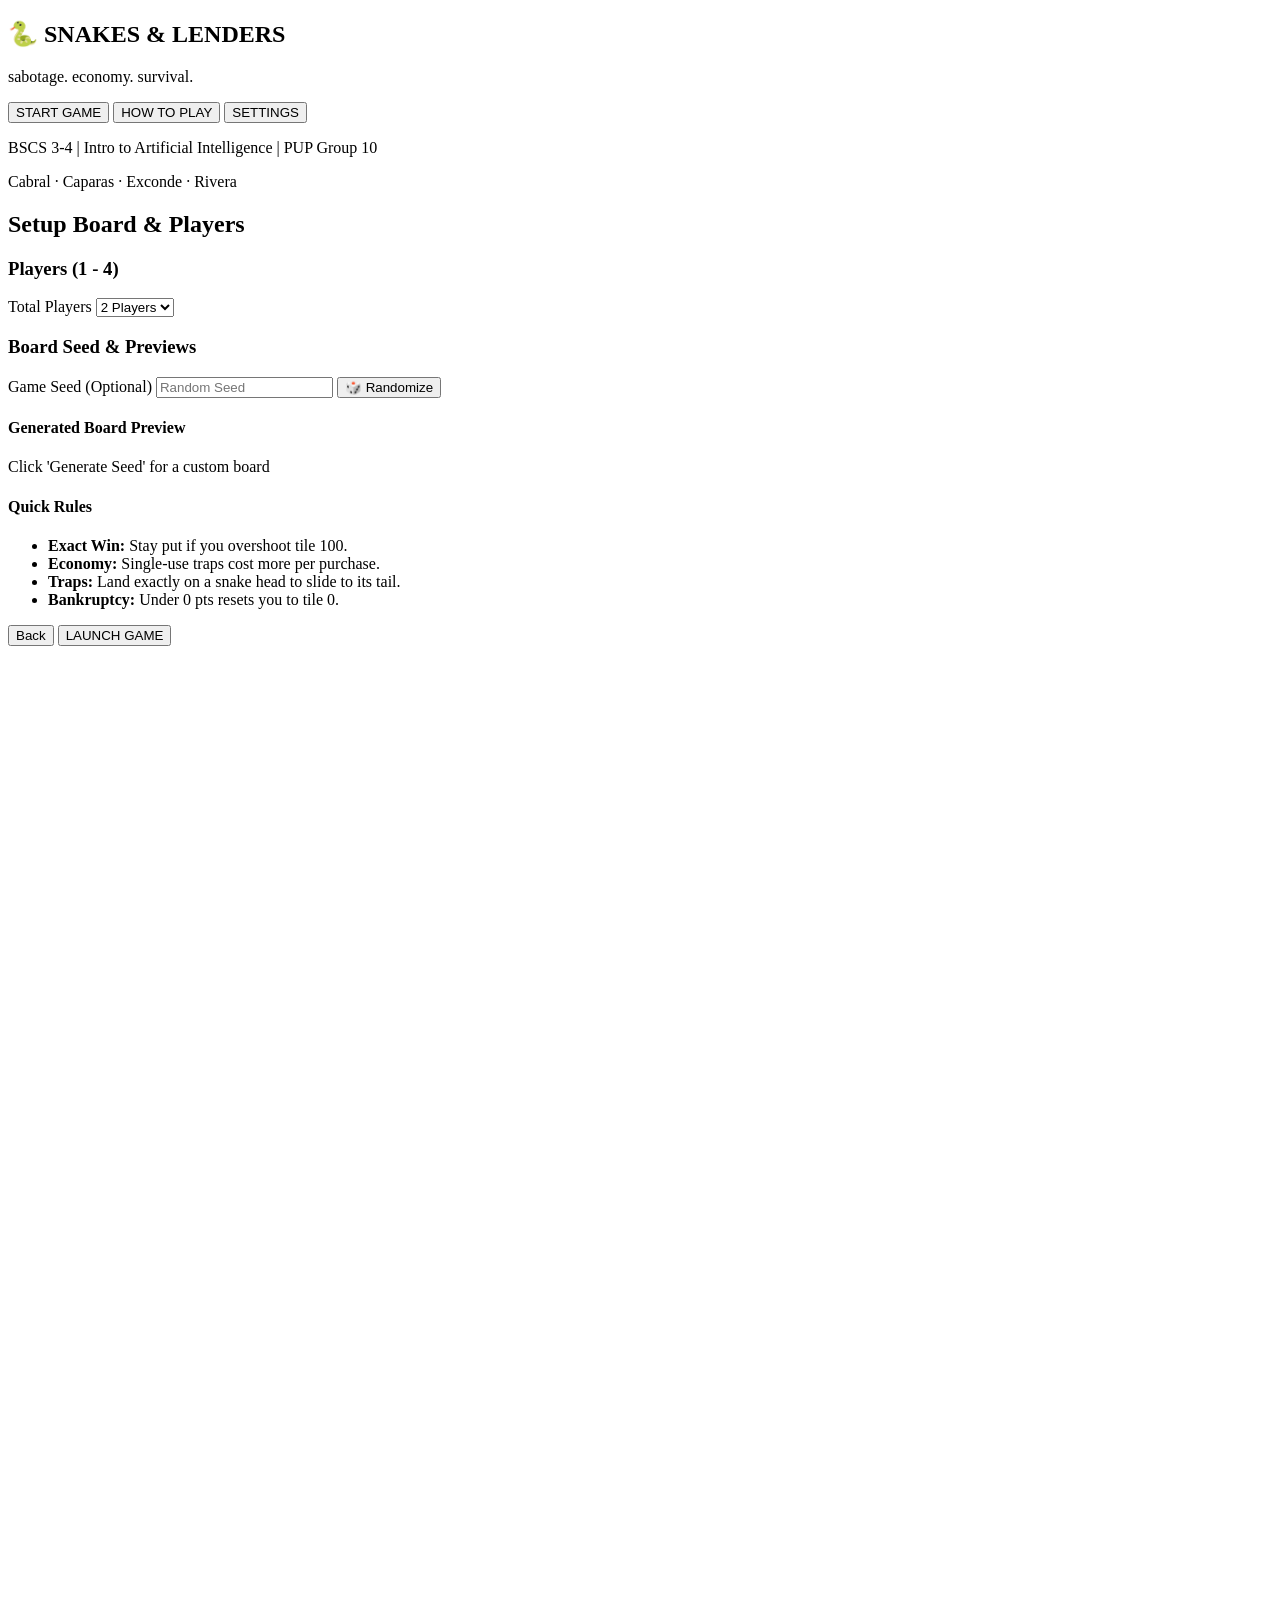
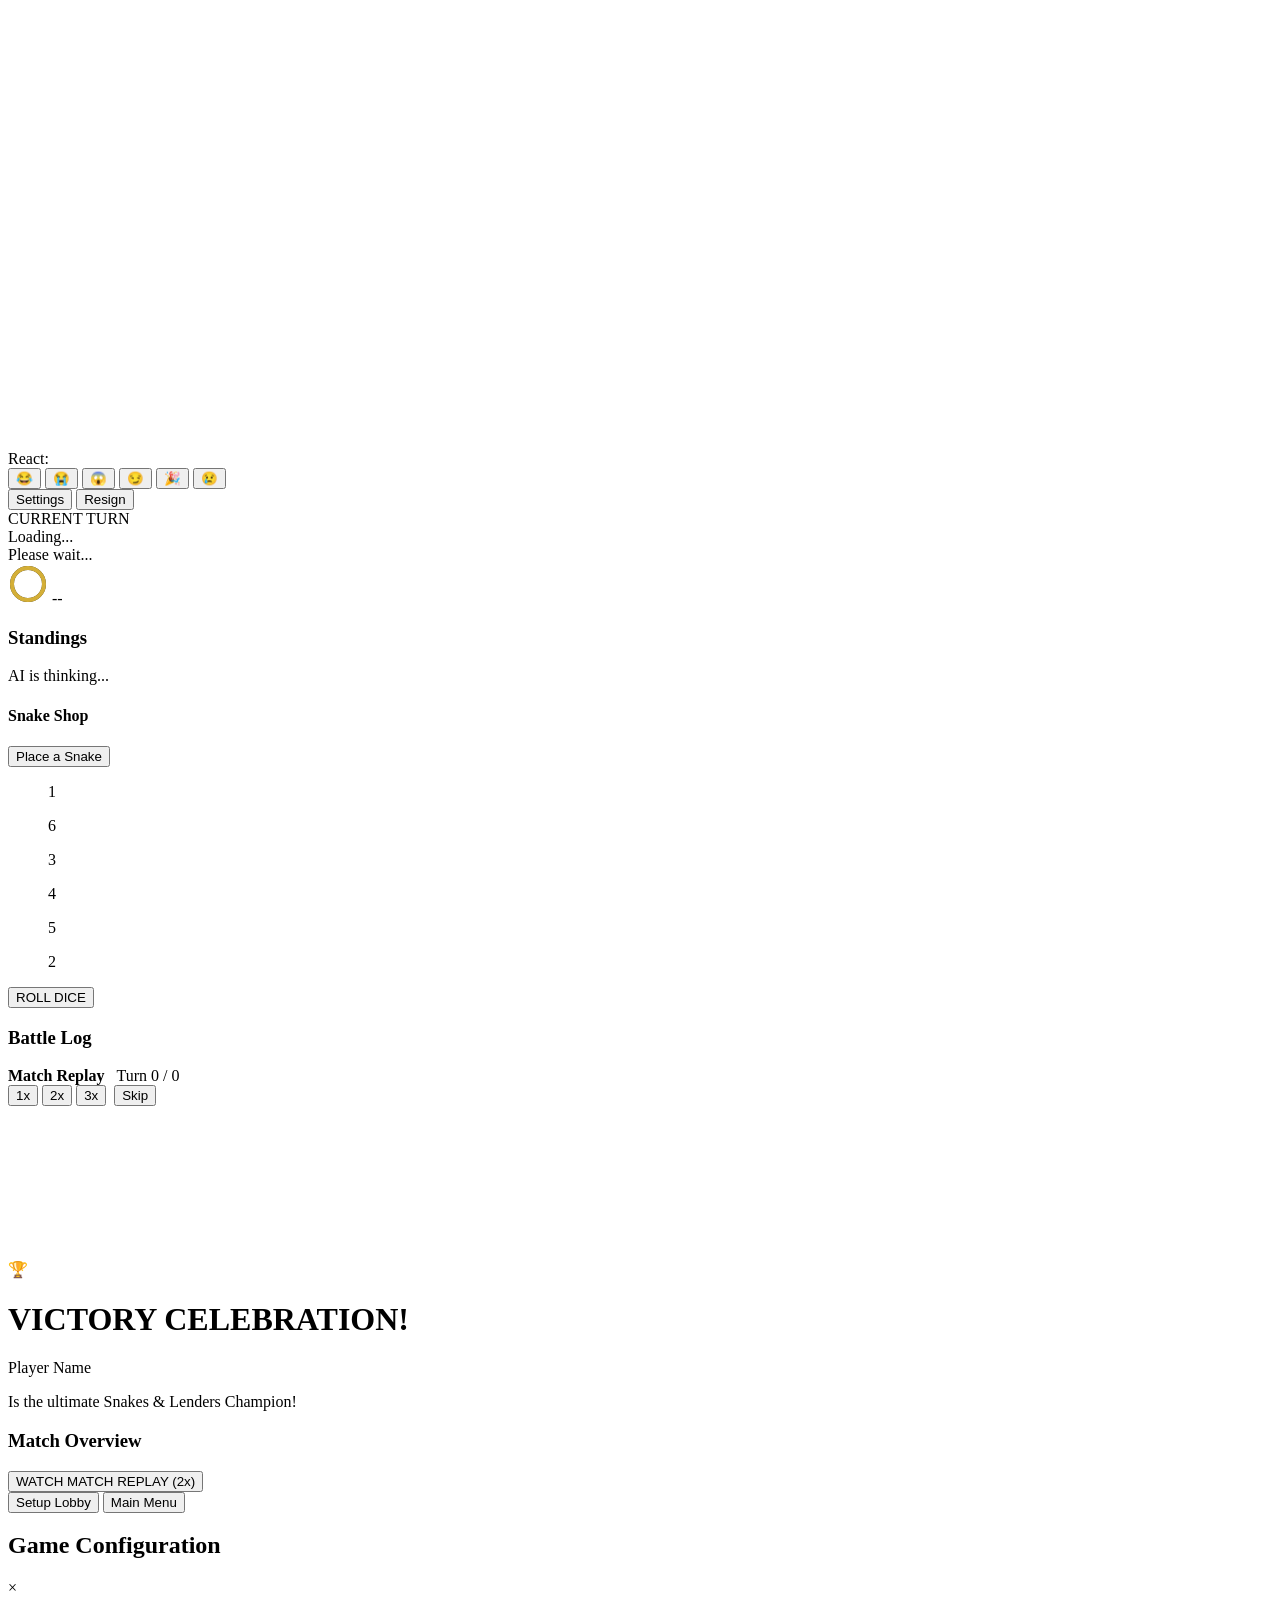
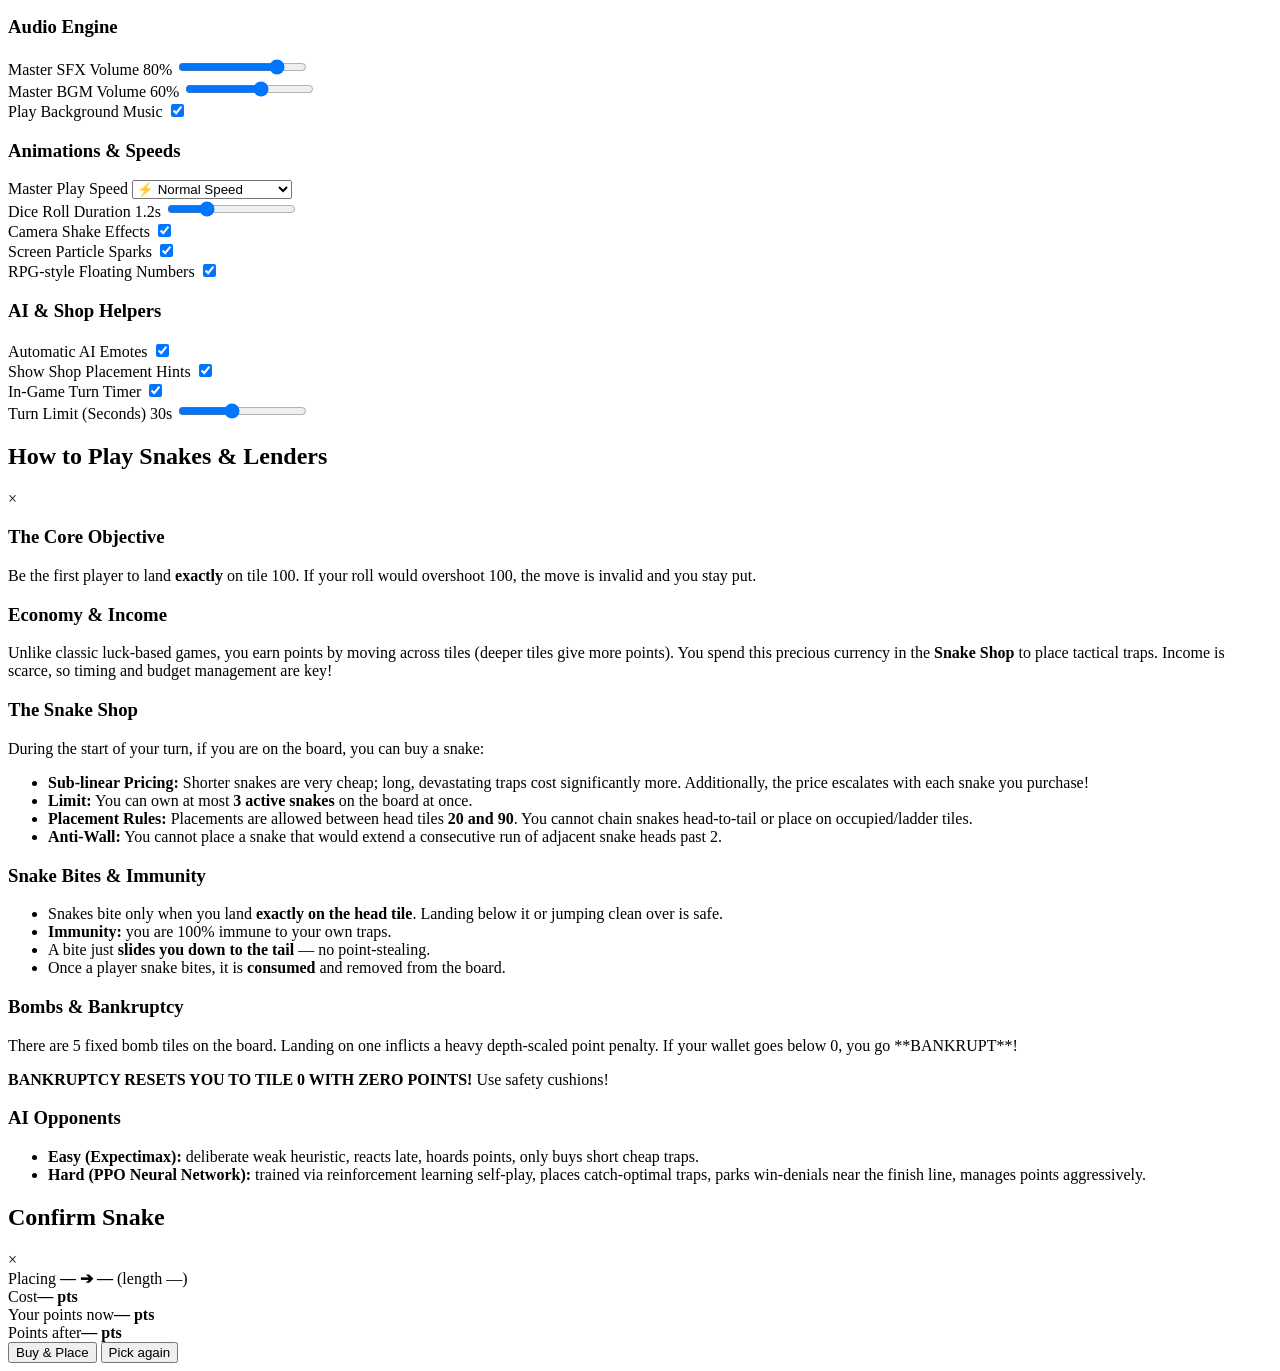
==== commit 896f5495: "inayos yung bgm music proc at yung replay" ====
--- a/web/index.html
+++ b/web/index.html
@@ -97,7 +97,6 @@
               <!-- Re-generated visual thumbnail before launch -->
               <div class="preview-placeholder">Click 'Generate Seed' for a custom board</div>
             </div>
-            <button id="btn-preview-board" class="btn-premium btn-secondary btn-small w-100 mt-2">🔁 Preview Seed Board</button>
           </div>
 
           <div class="rules-quickstart">
@@ -124,10 +123,10 @@
     <div class="game-layout">
       
       <!-- GAMEPLAY BOARD WRAPPER -->
-      <div class="board-container">
+        <div class="board-container">
         <div class="board-frame glassmorphism">
           <!-- HTML5 Canvas for ultra high fidelity rendering -->
-          <canvas id="game-canvas" width="750" height="750"></canvas>
+          <canvas id="game-canvas" width="1400" height="1400"></canvas>
           <div id="canvas-overlay-container" class="canvas-overlays"></div>
         </div>
 
@@ -224,6 +223,29 @@
       </aside>
 
     </div>
+
+    <!-- Full-width Replay Bar (moved here so it spans the layout) -->
+    <div id="replay-overlay" class="replay-overlay hidden">
+      <div class="replay-panel glassmorphism">
+        <div class="replay-header">
+          <div style="display:flex; gap:12px; align-items:center;">
+            <strong>Match Replay</strong>
+            <div id="replay-progress-text" class="replay-progress-text">Turn 0 / 0</div>
+          </div>
+          <div style="display:flex; gap:8px; align-items:center;">
+            <div class="replay-speed-controls">
+              <button type="button" class="btn-premium btn-small replay-speed-btn" data-speed="1">1x</button>
+              <button type="button" class="btn-premium btn-small replay-speed-btn" data-speed="2">2x</button>
+              <button type="button" class="btn-premium btn-small replay-speed-btn" data-speed="3">3x</button>
+            </div>
+            <button id="btn-replay-skip" class="btn-premium btn-secondary btn-small">Skip</button>
+          </div>
+        </div>
+        <div class="replay-progress">
+          <div class="replay-progress-bar"><div id="replay-progress-fill" class="replay-progress-fill"></div></div>
+        </div>
+      </div>
+    </div>
   </section>
 
   <!-- ── SCREEN 4: VICTORY SCREEN / OVERLAY ── -->
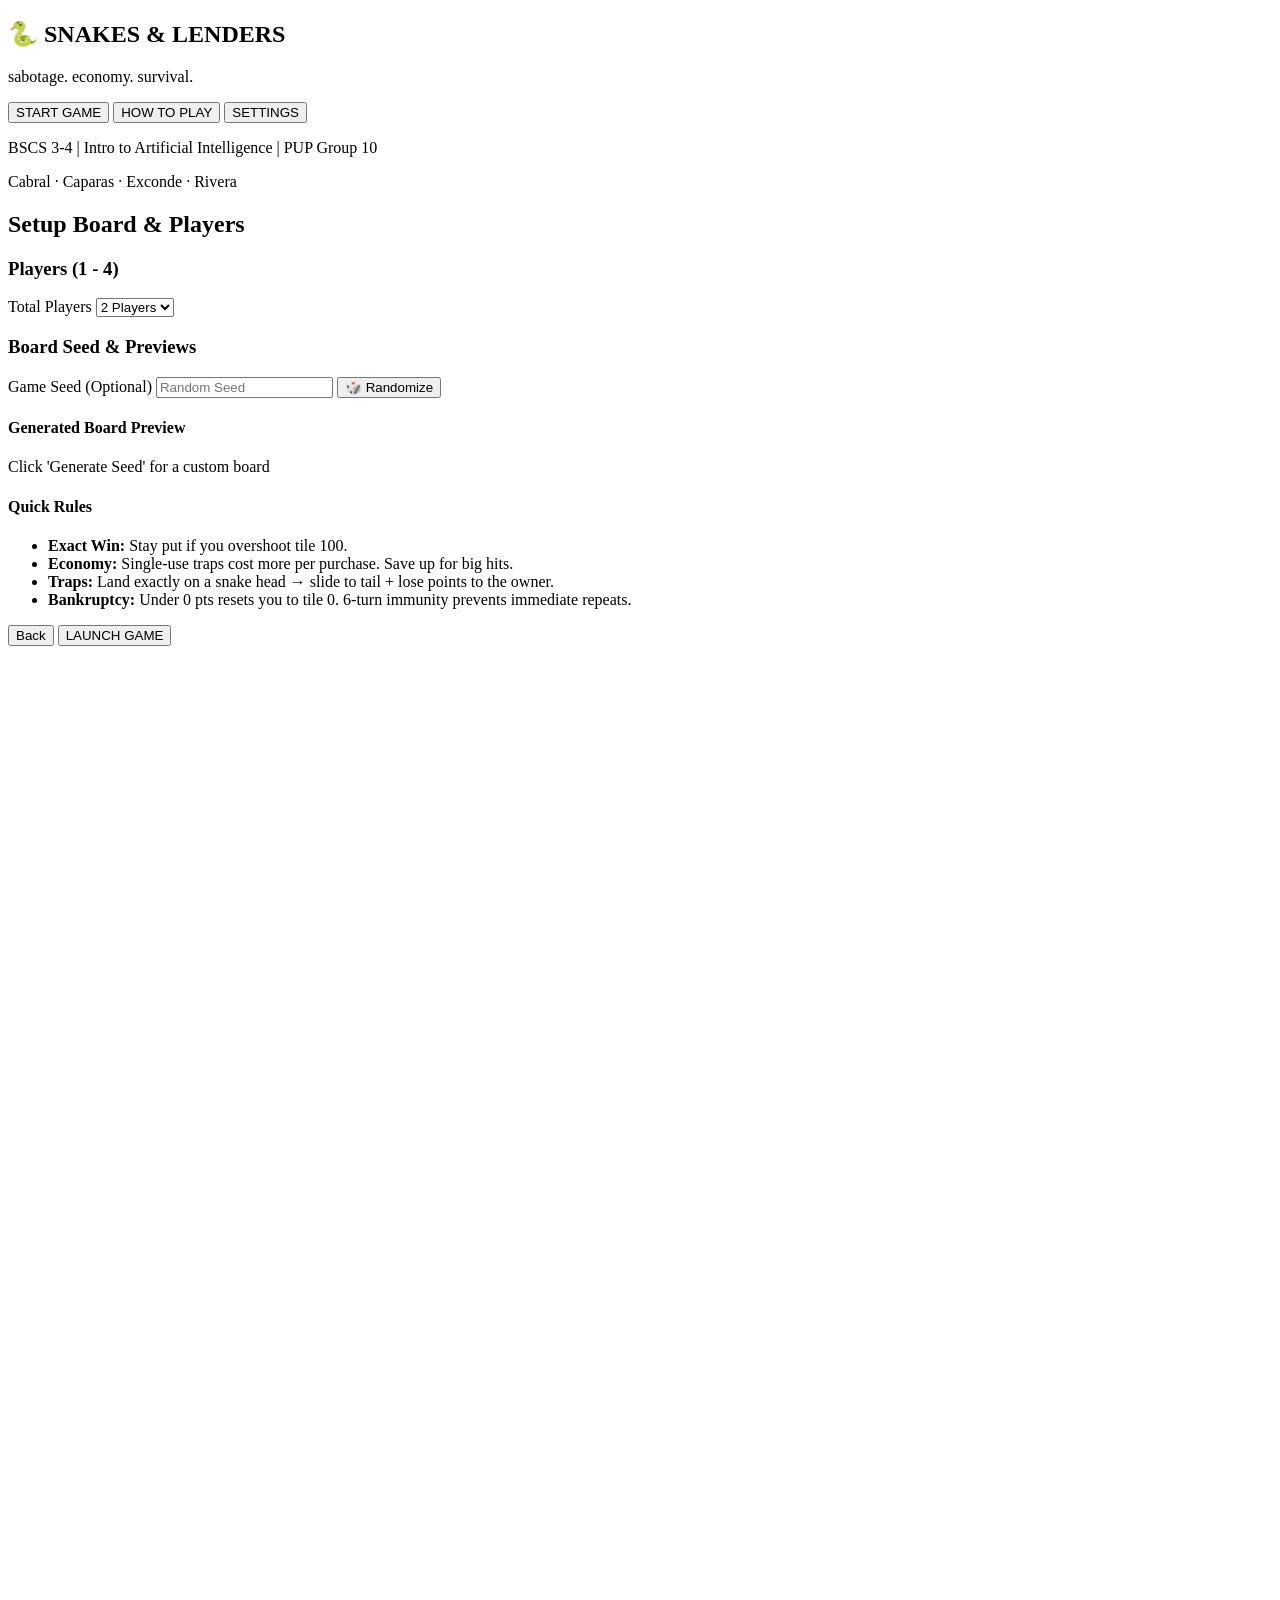
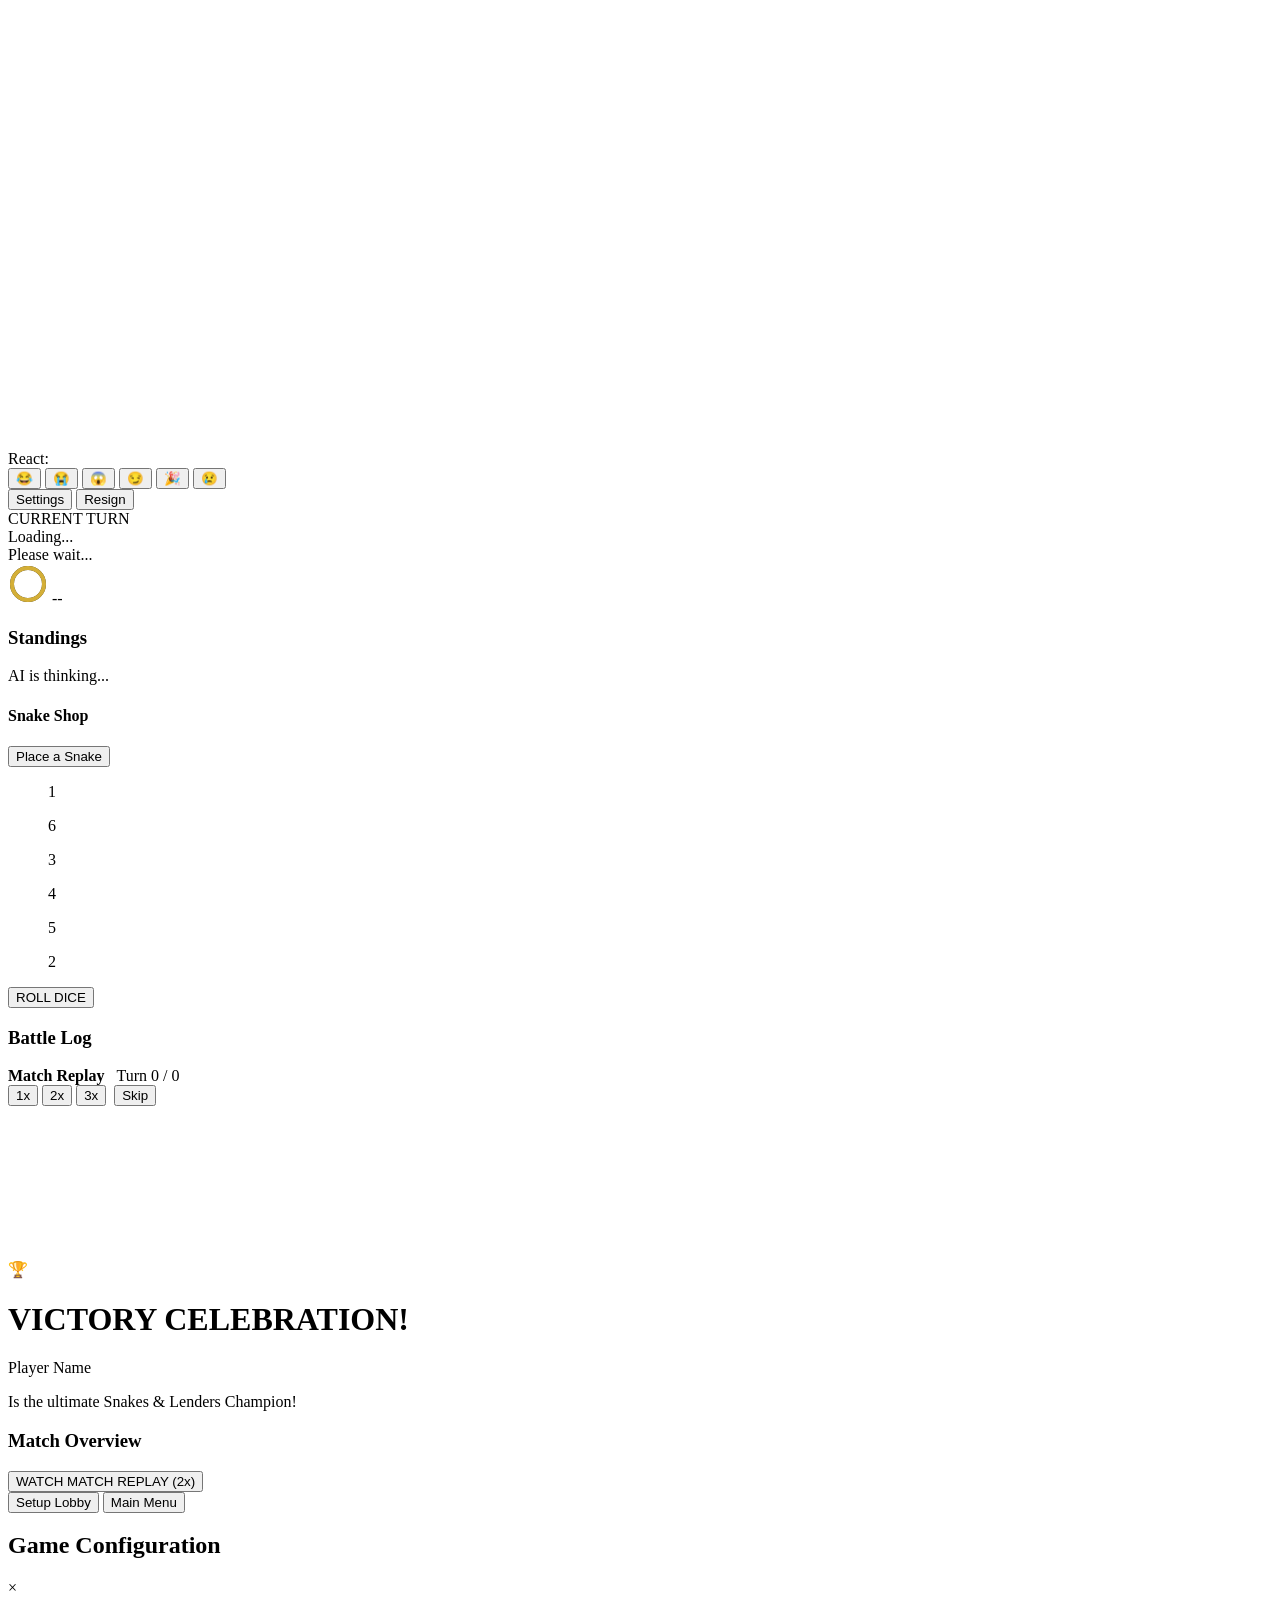
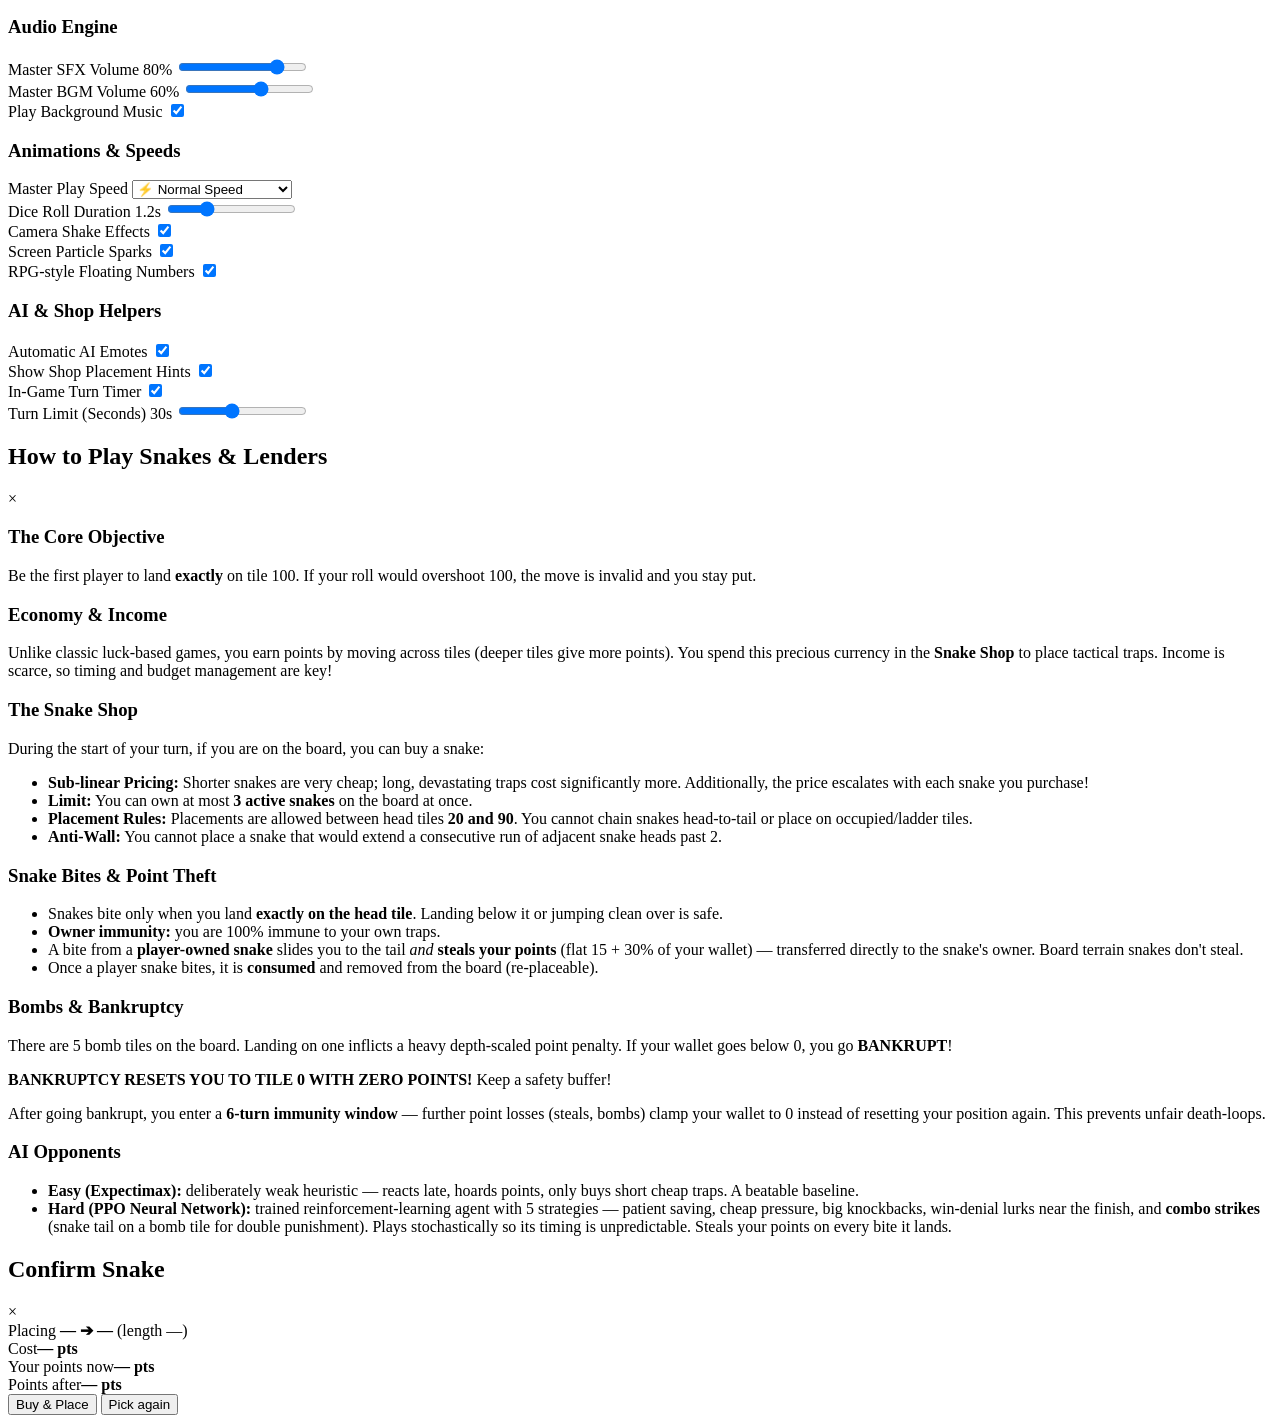
==== commit 44c3f202: "fix(ui): update in-game rules text — restore steal, add immunity, update Hard AI desc" ====
--- a/web/index.html
+++ b/web/index.html
@@ -11,7 +11,7 @@
   <link href="https://fonts.googleapis.com/css2?family=Inter:wght@300;400;600;800&family=Outfit:wght@400;600;800;900&display=swap" rel="stylesheet">
   
   <!-- Premium Stylesheets -->
-  <link rel="stylesheet" href="/style.css" />
+  <link rel="stylesheet" href="/style.css?v=2026060102" />
 </head>
 <body>
 
@@ -103,9 +103,9 @@
             <h4>Quick Rules</h4>
             <ul>
               <li><strong>Exact Win:</strong> Stay put if you overshoot tile 100.</li>
-              <li><strong>Economy:</strong> Single-use traps cost more per purchase.</li>
-              <li><strong>Traps:</strong> Land exactly on a snake head to slide to its tail.</li>
-              <li><strong>Bankruptcy:</strong> Under 0 pts resets you to tile 0.</li>
+              <li><strong>Economy:</strong> Single-use traps cost more per purchase. Save up for big hits.</li>
+              <li><strong>Traps:</strong> Land exactly on a snake head → slide to tail + lose points to the owner.</li>
+              <li><strong>Bankruptcy:</strong> Under 0 pts resets you to tile 0. 6-turn immunity prevents immediate repeats.</li>
             </ul>
           </div>
         </div>
@@ -412,26 +412,29 @@
           <li><strong>Anti-Wall:</strong> You cannot place a snake that would extend a consecutive run of adjacent snake heads past 2.</li>
         </ul>
 
-        <h3>Snake Bites &amp; Immunity</h3>
+        <h3>Snake Bites &amp; Point Theft</h3>
         <ul>
           <li>Snakes bite only when you land <strong>exactly on the head tile</strong>. Landing below it or jumping clean over is safe.</li>
-          <li><strong>Immunity:</strong> you are 100% immune to your own traps.</li>
-          <li>A bite just <strong>slides you down to the tail</strong> — no point-stealing.</li>
-          <li>Once a player snake bites, it is <strong>consumed</strong> and removed from the board.</li>
+          <li><strong>Owner immunity:</strong> you are 100% immune to your own traps.</li>
+          <li>A bite from a <strong>player-owned snake</strong> slides you to the tail <em>and</em> <strong>steals your points</strong> (flat 15 + 30% of your wallet) — transferred directly to the snake's owner. Board terrain snakes don't steal.</li>
+          <li>Once a player snake bites, it is <strong>consumed</strong> and removed from the board (re-placeable).</li>
         </ul>
 
         <h3>Bombs &amp; Bankruptcy</h3>
         <p>
-          There are 5 fixed bomb tiles on the board. Landing on one inflicts a heavy depth-scaled point penalty. If your wallet goes below 0, you go **BANKRUPT**!
+          There are 5 bomb tiles on the board. Landing on one inflicts a heavy depth-scaled point penalty. If your wallet goes below 0, you go <strong>BANKRUPT</strong>!
         </p>
         <p class="highlight-danger">
-          <strong>BANKRUPTCY RESETS YOU TO TILE 0 WITH ZERO POINTS!</strong> Use safety cushions!
+          <strong>BANKRUPTCY RESETS YOU TO TILE 0 WITH ZERO POINTS!</strong> Keep a safety buffer!
+        </p>
+        <p>
+          After going bankrupt, you enter a <strong>6-turn immunity window</strong> — further point losses (steals, bombs) clamp your wallet to 0 instead of resetting your position again. This prevents unfair death-loops.
         </p>
 
         <h3>AI Opponents</h3>
         <ul>
-          <li><strong>Easy (Expectimax):</strong> deliberate weak heuristic, reacts late, hoards points, only buys short cheap traps.</li>
-          <li><strong>Hard (PPO Neural Network):</strong> trained via reinforcement learning self-play, places catch-optimal traps, parks win-denials near the finish line, manages points aggressively.</li>
+          <li><strong>Easy (Expectimax):</strong> deliberately weak heuristic — reacts late, hoards points, only buys short cheap traps. A beatable baseline.</li>
+          <li><strong>Hard (PPO Neural Network):</strong> trained reinforcement-learning agent with 5 strategies — patient saving, cheap pressure, big knockbacks, win-denial lurks near the finish, and <strong>combo strikes</strong> (snake tail on a bomb tile for double punishment). Plays stochastically so its timing is unpredictable. Steals your points on every bite it lands.</li>
         </ul>
       </div>
     </div>
@@ -464,6 +467,6 @@
   <div id="toast-container" class="toast-container"></div>
 
   <!-- JS Engine Scripts -->
-  <script src="/app.js"></script>
+  <script src="/app.js?v=2026060102"></script>
 </body>
 </html>
